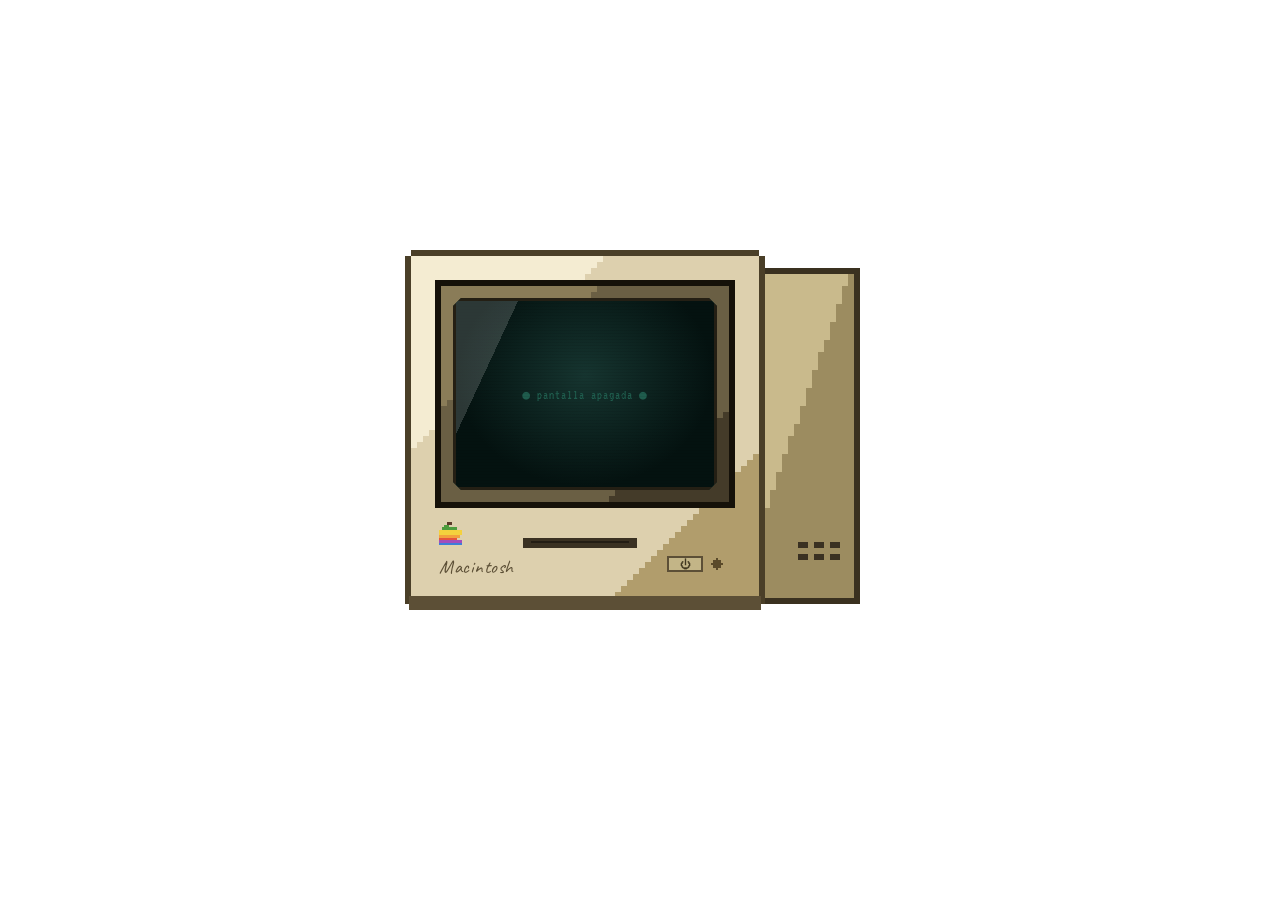
==== assets/macintosh-pixel-art.html @ f1b46370 "add mac" ====
<!doctype html>
<html lang="es">
  <head>
    <meta charset="UTF-8" />
    <meta name="viewport" content="width=device-width, initial-scale=1.0" />
    <title>Macintosh Pixel</title>
    <link rel="preconnect" href="https://fonts.googleapis.com" />
    <link
      href="https://fonts.googleapis.com/css2?family=VT323&family=Caveat:wght@700&display=swap"
      rel="stylesheet"
    />
    <style>
      :root {
        --scene-1: #6f9ab8;
        --scene-2: #4c6f8f;
        --key: #d7cba9;
        --key-dark: #a99872;
        --screen-mint: #dff2e4;
        --screen-mint-deep: #c9e9d9;
        --screen-text: #0c3a2f;
        --screen-frame: #241f14;
        --screen-dark: #0c2f28;
        --pixel-font: "VT323", monospace;
        --script-font: "Caveat", cursive;
      }
      * {
        box-sizing: border-box;
      }
      html,
      body {
        height: 100%;
      }
      body {
        margin: 0;
        min-height: 100vh;
        background: transparent;
        display: flex;
        align-items: center;
        justify-content: center;
        font-family: var(--pixel-font);
        overflow: visible;
        image-rendering: pixelated;
      }
      .scene-wrap {
        transform-origin: top center;
      }
      .stage {
        position: relative;
        width: 470px;
        height: 400px;
        user-select: none;
      }
      svg {
        display: block;
      }

      /* ============ SOMBRA PLANA (sin blur = pixel art) ============ */
      .flat-shadow {
        position: absolute;
        background: rgba(20, 30, 40, 0.28);
      }

      /* ============ MAC CASE ============ */
      .mac-unit {
        position: absolute;
        left: 0px;
        top: 0px;
        width: 470px;
        height: 400px;
      }
      .case-side {
        position: absolute;
        left: 335px;
        top: 18px;
        width: 120px;
        height: 336px;
      }
      .case-side .vents {
        position: absolute;
        right: 20px;
        bottom: 44px;
        display: grid;
        grid-template-columns: repeat(3, 10px);
        gap: 6px;
        z-index: 2;
      }
      .case-side .vents span {
        height: 6px;
        background: #3a3122;
      }

      .case-front {
        position: absolute;
        left: 0;
        top: 0;
        width: 360px;
        height: 360px;
      }

      .screen-bezel {
        position: absolute;
        left: 30px;
        top: 30px;
        width: 300px;
        height: 228px;
        padding: 18px;
      }
      .bezel-bg {
        position: absolute;
        inset: 0;
        z-index: 0;
      }
      .crt {
        position: relative;
        width: 264px;
        height: 192px;
        background: var(--screen-dark);
        overflow: hidden;
        cursor: pointer;
        border: 3px solid var(--screen-frame);
        clip-path: polygon(
          8px 0,
          calc(100% - 8px) 0,
          100% 8px,
          100% calc(100% - 8px),
          calc(100% - 8px) 100%,
          8px 100%,
          0 calc(100% - 8px),
          0 8px
        );
      }
      .crt-glare {
        position: absolute;
        inset: 0;
        background: linear-gradient(
          115deg,
          rgba(255, 255, 255, 0.16) 0%,
          rgba(255, 255, 255, 0.16) 18%,
          transparent 18%,
          transparent 100%
        );
        pointer-events: none;
        z-index: 50;
      }
      .scanlines {
        position: absolute;
        inset: 0;
        background: repeating-linear-gradient(
          rgba(0, 0, 0, 0) 0,
          rgba(0, 0, 0, 0) 2px,
          rgba(0, 0, 0, 0.14) 3px
        );
        pointer-events: none;
        z-index: 49;
      }

      .apple-badge {
        position: absolute;
        left: 34px;
        top: 272px;
        width: 26px;
        height: 26px;
        z-index: 2;
      }
      .floppy-slot {
        position: absolute;
        left: 118px;
        top: 288px;
        width: 114px;
        height: 10px;
        background: #3a3122;
        z-index: 2;
      }
      .floppy-slot span {
        position: absolute;
        top: 3px;
        left: 8px;
        right: 8px;
        height: 2px;
        background: #000;
        opacity: 0.4;
      }
      .brand-label {
        position: absolute;
        left: 34px;
        top: 305px;
        font-family: var(--script-font);
        font-size: 19px;
        color: #5c4f36;
        letter-spacing: 0.5px;
        z-index: 2;
      }
      .power-btn {
        position: absolute;
        left: 262px;
        top: 306px;
        width: 36px;
        height: 16px;
        background: #c3b587;
        border: 2px solid #5c4f36;
        border-radius: 0;
        cursor: pointer;
        display: flex;
        align-items: center;
        justify-content: center;
        font-family: var(--pixel-font);
        font-size: 11px;
        color: #40371f;
        padding: 0;
        z-index: 2;
      }
      .power-btn:active {
        transform: translate(1px, 1px);
      }
      .power-led {
        position: absolute;
        left: 306px;
        top: 308px;
        width: 12px;
        height: 12px;
        z-index: 2;
      }

      .mac-base {
        position: absolute;
        left: 4px;
        top: 346px;
        width: 352px;
        height: 14px;
        background: #5c4f36;
        z-index: 1;
      }

      /* ============ KEYBOARD ============ */
      .keyboard {
        position: absolute;
        left: 20px;
        top: 470px;
        width: 420px;
        height: 96px;
      }
      .keyboard-bg {
        position: absolute;
        inset: 0;
        z-index: 0;
      }
      .kb-keys {
        position: absolute;
        left: 14px;
        top: 12px;
        right: 14px;
        bottom: 12px;
        display: flex;
        flex-direction: column;
        justify-content: space-between;
        z-index: 1;
      }
      .kb-row {
        display: flex;
        gap: 5px;
      }
      .key {
        height: 14px;
        flex: 1;
        background: var(--key);
        border-radius: 0;
        box-shadow: 2px 2px 0 var(--key-dark);
      }
      .key.wide {
        flex: 2.4;
      }
      .key.space {
        flex: 8;
      }

      /* ============ MOUSE ============ */
      .mouse-wrap {
        position: absolute;
        left: 520px;
        top: 512px;
        width: 96px;
        height: 78px;
      }
      .mouse-bg {
        position: absolute;
        inset: 0;
        z-index: 0;
      }
      .mouse-seam {
        position: absolute;
        left: 10px;
        top: 16px;
        right: 10px;
        height: 4px;
        background: #8d7f5c;
        z-index: 1;
      }

      /* ============ SCREEN CONTENT LAYERS ============ */
      .layer {
        position: absolute;
        inset: 0;
      }
      .off-screen {
        background: radial-gradient(
          ellipse at 50% 40%,
          #163530 0%,
          #041210 70%
        );
        display: flex;
        align-items: center;
        justify-content: center;
        color: #1f5c4d;
        font-size: 13px;
        letter-spacing: 1px;
        opacity: 1;
        transition: opacity 0.25s;
      }
      .boot-screen {
        background: var(--screen-mint);
        display: flex;
        flex-direction: column;
        align-items: center;
        justify-content: center;
        gap: 14px;
        opacity: 0;
        pointer-events: none;
        transition: opacity 0.2s;
      }
      .boot-screen.show {
        opacity: 1;
      }
      .boot-icon {
        width: 52px;
        height: 52px;
      }
      .boot-bar {
        width: 140px;
        height: 10px;
        border: 2px solid var(--screen-text);
        overflow: hidden;
        background: rgba(12, 58, 47, 0.08);
      }
      .boot-bar-fill {
        height: 100%;
        width: 0%;
        background: var(--screen-text);
        transition: width 1.2s linear;
      }
      .hello-screen {
        background: var(--screen-mint);
        display: flex;
        align-items: center;
        justify-content: center;
        opacity: 0;
        pointer-events: none;
        transition: opacity 0.35s;
      }
      .hello-screen.show {
        opacity: 1;
      }
      #helloCanvas {
        width: 230px;
        height: 90px;
        image-rendering: pixelated;
        image-rendering: -moz-crisp-edges;
        image-rendering: crisp-edges;
      }

      .desktop-layer {
        background: var(--screen-mint);
        opacity: 0;
        pointer-events: none;
        transition: opacity 0.4s;
        display: flex;
        flex-direction: column;
      }
      .desktop-layer.show {
        opacity: 1;
        pointer-events: auto;
      }

      .menubar {
        height: 18px;
        background: #f2f8f4;
        border-bottom: 2px solid var(--screen-text);
        display: flex;
        align-items: center;
        padding: 0 5px;
        gap: 2px;
        position: relative;
        z-index: 100;
        flex-shrink: 0;
      }
      .menu-apple {
        width: 12px;
        height: 12px;
        cursor: pointer;
        margin-right: 4px;
      }
      .menu-item {
        font-size: 12px;
        color: var(--screen-text);
        padding: 0 6px;
        cursor: pointer;
        line-height: 16px;
      }
      .menu-item:hover,
      .menu-item.active {
        background: var(--screen-text);
        color: var(--screen-mint);
      }
      .menu-clock {
        margin-left: auto;
        font-size: 11px;
        color: var(--screen-text);
        padding-right: 3px;
      }

      .menu-dropdown {
        position: absolute;
        top: 18px;
        left: 0;
        min-width: 130px;
        background: #f2f8f4;
        border: 2px solid var(--screen-text);
        border-top: none;
        display: none;
        flex-direction: column;
        z-index: 200;
        box-shadow: 2px 3px 0 rgba(0, 0, 0, 0.2);
      }
      .menu-dropdown.open {
        display: flex;
      }
      .menu-dropdown div {
        font-size: 12px;
        color: var(--screen-text);
        padding: 2px 8px;
        cursor: pointer;
        white-space: nowrap;
      }
      .menu-dropdown div:hover {
        background: var(--screen-text);
        color: var(--screen-mint);
      }
      .menu-dropdown hr {
        border: none;
        border-top: 1px solid var(--screen-text);
        opacity: 0.35;
        margin: 2px 0;
      }

      .desktop-icons {
        position: relative;
        flex: 1;
        padding: 10px;
        display: flex;
        flex-direction: column;
        flex-wrap: wrap;
        align-content: flex-start;
        gap: 4px;
        overflow: hidden;
      }
      .desk-icon {
        width: 52px;
        display: flex;
        flex-direction: column;
        align-items: center;
        gap: 2px;
        cursor: default;
        padding: 2px;
      }
      .desk-icon .glyph {
        width: 28px;
        height: 28px;
      }
      .desk-icon .lbl {
        font-size: 11px;
        color: var(--screen-text);
        text-align: center;
        line-height: 1;
        padding: 1px 2px;
      }
      .desk-icon.selected .lbl {
        background: var(--screen-text);
        color: var(--screen-mint);
      }

      #windows-layer {
        position: absolute;
        left: 0;
        top: 18px;
        right: 0;
        bottom: 0;
        z-index: 150;
        pointer-events: none;
      }
      .win {
        position: absolute;
        background: var(--screen-mint);
        border: 2px solid var(--screen-text);
        box-shadow: 3px 4px 0 rgba(12, 58, 47, 0.35);
        display: flex;
        flex-direction: column;
        pointer-events: auto;
        animation: winPop 0.12s ease-out;
      }
      @keyframes winPop {
        from {
          transform: scale(0.9);
          opacity: 0;
        }
        to {
          transform: scale(1);
          opacity: 1;
        }
      }
      .win-titlebar {
        height: 18px;
        flex-shrink: 0;
        background-image: repeating-linear-gradient(
          to bottom,
          var(--screen-text) 0 2px,
          var(--screen-mint) 2px 4px
        );
        border-bottom: 2px solid var(--screen-text);
        display: flex;
        align-items: center;
        padding: 0 4px;
        cursor: grab;
        gap: 5px;
      }
      .win-titlebar:active {
        cursor: grabbing;
      }
      .win-close {
        width: 10px;
        height: 10px;
        background: var(--screen-mint);
        border: 2px solid var(--screen-text);
        cursor: pointer;
        flex-shrink: 0;
      }
      .win-title {
        background: var(--screen-mint);
        padding: 0 7px;
        font-size: 11px;
        color: var(--screen-text);
        margin: 0 auto;
      }
      .win-body {
        flex: 1;
        overflow: auto;
        padding: 9px;
        font-size: 13px;
        color: var(--screen-text);
        line-height: 1.35;
      }
      .win-body b {
        font-weight: 700;
      }
      .mini-icon-row {
        display: flex;
        gap: 14px;
        flex-wrap: wrap;
      }
      .mini-icon {
        width: 54px;
        display: flex;
        flex-direction: column;
        align-items: center;
        gap: 2px;
        cursor: default;
      }
      .mini-icon .glyph {
        width: 28px;
        height: 28px;
      }
      .mini-icon .lbl {
        font-size: 11px;
        text-align: center;
      }

      .paint-toolbar {
        display: flex;
        align-items: center;
        gap: 5px;
        margin-bottom: 6px;
      }
      .swatch {
        width: 14px;
        height: 14px;
        border: 2px solid var(--screen-text);
        cursor: pointer;
      }
      .swatch.active {
        outline: 2px solid #d9534f;
        outline-offset: 1px;
      }
      .paint-btn {
        font-family: var(--pixel-font);
        font-size: 12px;
        border: 2px solid var(--screen-text);
        background: var(--screen-mint);
        color: var(--screen-text);
        cursor: pointer;
        padding: 1px 7px;
      }
      .paint-btn:hover {
        background: var(--screen-text);
        color: var(--screen-mint);
      }
      .paint-grid {
        display: grid;
        border: 2px solid var(--screen-text);
        width: max-content;
      }
      .paint-cell {
        width: 9px;
        height: 9px;
        background: #ffffff;
        outline: 1px solid #cfe6da;
      }

      ::-webkit-scrollbar {
        width: 9px;
        height: 9px;
      }
      ::-webkit-scrollbar-thumb {
        background: var(--screen-text);
      }
      ::-webkit-scrollbar-track {
        background: var(--screen-mint-deep);
      }
    </style>
  </head>
  <body>
    <div class="scene-wrap" id="sceneWrap">
      <div class="stage">
        <!-- ============ MAC ============ -->
        <div class="mac-unit">
          <div class="case-side" id="caseSide">
            <div class="vents">
              <span></span><span></span><span></span><span></span><span></span
              ><span></span>
            </div>
          </div>
          <div class="case-front" id="caseFront">
            <div class="screen-bezel">
              <div class="bezel-bg" id="bezelBg"></div>
              <div class="crt" id="crt" title="Clic para encender">
                <div class="layer off-screen" id="offScreen">
                  ● pantalla apagada ●
                </div>

                <div class="layer boot-screen" id="bootScreen">
                  <div class="boot-icon" id="bootIcon"></div>
                  <div class="boot-bar">
                    <div class="boot-bar-fill" id="bootBarFill"></div>
                  </div>
                </div>

                <div class="layer hello-screen" id="helloScreen">
                  <canvas id="helloCanvas" width="140" height="55"></canvas>
                </div>

                <div class="layer desktop-layer" id="desktopLayer">
                  <div class="menubar" id="menubar">
                    <div class="menu-apple" id="menuApple"></div>
                    <div class="menu-item" data-menu="file">Archivo</div>
                    <div class="menu-item" data-menu="edit">Edición</div>
                    <div class="menu-item" data-menu="view">Ver</div>
                    <div class="menu-item" data-menu="special">Especial</div>
                    <div class="menu-clock" id="menuClock">12:00</div>

                    <div class="menu-dropdown" id="dd-apple">
                      <div data-action="about">Acerca de esta Macintosh…</div>
                    </div>
                    <div class="menu-dropdown" id="dd-file">
                      <div data-action="newfolder">Nueva carpeta</div>
                      <div data-action="closeall">Cerrar ventanas</div>
                    </div>
                    <div class="menu-dropdown" id="dd-edit">
                      <div data-action="noop">Copiar</div>
                      <div data-action="noop">Pegar</div>
                    </div>
                    <div class="menu-dropdown" id="dd-view">
                      <div data-action="noop">por Icono</div>
                      <div data-action="noop">por Nombre</div>
                    </div>
                    <div class="menu-dropdown" id="dd-special">
                      <div data-action="emptytrash">Vaciar Papelera</div>
                      <hr />
                      <div data-action="restart">Reiniciar</div>
                      <div data-action="shutdown">Apagar</div>
                    </div>
                  </div>

                  <div class="desktop-icons" id="desktopIcons"></div>
                </div>

                <div id="windows-layer"></div>
                <div class="crt-glare"></div>
                <div class="scanlines"></div>
              </div>
            </div>
            <div class="apple-badge" id="appleBadge"></div>
            <div class="floppy-slot"><span></span></div>
            <div class="brand-label">Macintosh</div>
            <button class="power-btn" id="powerBtn">⏻</button>
            <div class="power-led" id="powerLed"></div>
            <div class="mac-base"></div>
          </div>
        </div>
      </div>
    </div>

    <script>
      /* ============================================================
   MOTOR DE PIXEL ART — genera relleno de bloques cuadrados
   ============================================================ */
      function pixelIcon(rows, palette) {
        const w = Math.max(...rows.map((r) => r.length));
        const h = rows.length;
        const norm = rows.map((r) => (r + ".".repeat(w)).slice(0, w));
        let rects = "";
        for (let y = 0; y < h; y++) {
          for (let x = 0; x < w; x++) {
            const c = norm[y][x];
            if (c === ".") continue;
            const color = palette[c];
            if (!color) continue;
            rects += `<rect x="${x}" y="${y}" width="1.02" height="1.02" fill="${color}"/>`;
          }
        }
        return `<svg viewBox="0 0 ${w} ${h}" width="100%" height="100%" preserveAspectRatio="none" shape-rendering="crispEdges" xmlns="http://www.w3.org/2000/svg">${rects}</svg>`;
      }

      /* Genera un panel rectangular con esquinas escalonadas (pixel-round)
   y bandas de sombreado planas — así el "cuerpo" del equipo también
   queda hecho de píxeles, sin gradientes ni radios suaves. */
      function pixelPanel(cols, rows, opts) {
        const {
          corner = 4,
          outline = "#000000",
          light = "#ffffff",
          base = "#cccccc",
          dark = "#888888",
          lightBand = 0.28,
          darkBand = 0.24,
        } = opts;

        function inShape(x, y) {
          if (x < 0 || y < 0 || x >= cols || y >= rows) return false;
          const r = corner;
          let cx = null,
            cy = null;
          if (x < r && y < r) {
            cx = r - 1;
            cy = r - 1;
          } else if (x >= cols - r && y < r) {
            cx = cols - r;
            cy = r - 1;
          } else if (x < r && y >= rows - r) {
            cx = r - 1;
            cy = rows - r;
          } else if (x >= cols - r && y >= rows - r) {
            cx = cols - r;
            cy = rows - r;
          }
          if (cx === null) return true;
          const dx = x - cx,
            dy = y - cy;
          return dx * dx + dy * dy <= r * r + r;
        }

        let rects = "";
        for (let y = 0; y < rows; y++) {
          for (let x = 0; x < cols; x++) {
            if (!inShape(x, y)) continue;
            const isEdge =
              !inShape(x - 1, y) ||
              !inShape(x + 1, y) ||
              !inShape(x, y - 1) ||
              !inShape(x, y + 1);
            let color;
            if (isEdge) {
              color = outline;
            } else {
              const t = (x / cols) * 0.5 + (y / rows) * 0.5;
              if (t < lightBand) color = light;
              else if (t > 1 - darkBand) color = dark;
              else color = base;
            }
            rects += `<rect x="${x}" y="${y}" width="1.02" height="1.02" fill="${color}"/>`;
          }
        }
        return `<svg viewBox="0 0 ${cols} ${rows}" width="100%" height="100%" preserveAspectRatio="none" shape-rendering="crispEdges" xmlns="http://www.w3.org/2000/svg">${rects}</svg>`;
      }

      const ICONS = {};

      ICONS.disk = pixelIcon(
        [
          "............",
          "............",
          "..kkkkkkkk..",
          ".kwwwwwwwwk.",
          ".kwwwwwwwwk.",
          ".kwkkkkkkwk.",
          ".kwwwwwwwwk.",
          ".kwwwwwwwwk.",
          ".kwwwwwwwwk.",
          ".kkkkkkkkkk.",
          "............",
          "............",
        ],
        { k: "#3a4a48", w: "#eef6f1" },
      );

      ICONS.folder = pixelIcon(
        [
          "............",
          "...kkkk.....",
          "..kyyyk.....",
          ".kkkkkkkkkk.",
          ".kyyyyyyyyk.",
          ".kyyyyyyyyk.",
          ".kyyyyyyyyk.",
          ".kyyyyyyyyk.",
          ".kyyyyyyyyk.",
          ".kkkkkkkkkk.",
          "............",
          "............",
        ],
        { k: "#6b5423", y: "#f0c419" },
      );

      ICONS.trash = pixelIcon(
        [
          "............",
          "....kkkk....",
          "...kwwwwk...",
          "..kkkkkkkk..",
          ".kwwwwwwwwk.",
          ".kwkwwkwwkk.",
          ".kwwwwwwwwk.",
          ".kwkwwkwwkk.",
          ".kwwwwwwwwk.",
          "..kkkkkkkk..",
          "............",
          "............",
        ],
        { k: "#3a3a3a", w: "#d4d4d4" },
      );

      ICONS.file = pixelIcon(
        [
          "............",
          ".kkkkkkk....",
          ".kwwwwwky...",
          ".kwwwwwky...",
          ".kwkkkkky...",
          ".kwwwwwky...",
          ".kwkkkkky...",
          ".kwwwwwky...",
          ".kwkkkkky...",
          ".kkkkkkkky..",
          "............",
          "............",
        ],
        { k: "#333333", w: "#ffffff", y: "#9a9a9a" },
      );

      ICONS.brush = pixelIcon(
        [
          "............",
          "..........k.",
          ".........kwk",
          "........kwwk",
          ".......kwwk.",
          "......kwwk..",
          ".....kwwk...",
          "....kbbk....",
          "...kbbk.....",
          "..kbbk......",
          ".kbbk.......",
          "kbbk........",
        ],
        { k: "#332211", w: "#c9c9c9", b: "#8a5a2a" },
      );

      ICONS.appleRainbow = pixelIcon(
        [
          "...kk.....",
          "..gg......",
          ".gggggg...",
          "yyyyyyyyy.",
          "yyyyyyyyy.",
          "oooooooo..",
          "rrrrrrr...",
          "ppppppppp.",
          "bbbbbbbbb.",
          "..........",
        ],
        {
          k: "#5b3a29",
          g: "#4d9c3d",
          y: "#f4d13d",
          o: "#f2a13d",
          r: "#e5533d",
          p: "#a34dbb",
          b: "#3d7dd8",
        },
      );

      ICONS.happyMac = pixelIcon(
        [
          "..kkkkkkkkkkkk..",
          ".kwwwwwwwwwwwwk.",
          ".kwwwwwwwwwwwwk.",
          ".kwwkkwwwwkkwwk.",
          ".kwwkkwwwwkkwwk.",
          ".kwwwwwwwwwwwwk.",
          ".kwwwkwwwwkwwwk.",
          ".kwwwwkkkkwwwwk.",
          ".kwwwwwwwwwwwwk.",
          ".kkkkkkkkkkkkkk.",
          "...kkk....kkk...",
          "...kkk....kkk...",
          "..kkkkk..kkkkk..",
          "................",
        ],
        { k: "#0c3a2f", w: "#eef8f2" },
      );

      ICONS.ledDiamond = pixelIcon(
        ["..k..", ".kkk.", "kkkkk", ".kkk.", "..k.."],
        { k: "#5a4a2a" },
      );
      const LED_OFF = ICONS.ledDiamond;
      const LED_ON = pixelIcon(["..k..", ".kkk.", "kkkkk", ".kkk.", "..k.."], {
        k: "#7CFC7C",
      });

      /* ============================================================
   CUERPO FÍSICO: paneles pixel-art generados
   ============================================================ */
      const CASE_PALETTE = {
        corner: 5,
        outline: "#4a3f28",
        light: "#f4ecd2",
        base: "#ddd0ae",
        dark: "#b19d6c",
      };
      const SIDE_PALETTE = {
        corner: 3,
        outline: "#3a3120",
        light: "#e6d9b3",
        base: "#c9ba8c",
        dark: "#9c8c60",
        lightBand: 0.06,
        darkBand: 0.55,
      };
      const BEZEL_PALETTE = {
        corner: 3,
        outline: "#151109",
        light: "#8a7c58",
        base: "#6a5f44",
        dark: "#443b29",
      };
      const KB_PALETTE = {
        corner: 3,
        outline: "#4a3f28",
        light: "#f2e9cc",
        base: "#ddd0ae",
        dark: "#b19d6c",
      };
      const MOUSE_PALETTE = {
        corner: 4,
        outline: "#4a3f28",
        light: "#f4ecd2",
        base: "#ddd0ae",
        dark: "#b19d6c",
      };

      document.getElementById("caseFront").style.zIndex = 0;
      document
        .getElementById("caseFront")
        .insertAdjacentHTML(
          "afterbegin",
          `<div style="position:absolute;inset:0;z-index:-1;">${pixelPanel(60, 60, CASE_PALETTE)}</div>`,
        );
      document
        .getElementById("caseSide")
        .insertAdjacentHTML(
          "afterbegin",
          `<div style="position:absolute;inset:0;z-index:-1;">${pixelPanel(20, 56, SIDE_PALETTE)}</div>`,
        );
      document.getElementById("bezelBg").innerHTML = pixelPanel(
        50,
        38,
        BEZEL_PALETTE,
      );

      document.getElementById("bootIcon").innerHTML = ICONS.happyMac;
      document.getElementById("appleBadge").innerHTML = ICONS.appleRainbow;
      document.getElementById("menuApple").innerHTML = ICONS.appleRainbow;
      document.getElementById("powerLed").innerHTML = LED_OFF;

      /* ============================================================
   ESTADO Y ARRANQUE
   ============================================================ */
      const crt = document.getElementById("crt");
      const offScreen = document.getElementById("offScreen");
      const bootScreen = document.getElementById("bootScreen");
      const bootBarFill = document.getElementById("bootBarFill");
      const helloScreen = document.getElementById("helloScreen");
      const desktopLayer = document.getElementById("desktopLayer");
      const powerLed = document.getElementById("powerLed");
      const powerBtn = document.getElementById("powerBtn");

      let machineState = "off"; // off | booting | hello | desktop
      let bootTimers = [];

      function clearBootTimers() {
        bootTimers.forEach((t) => clearTimeout(t));
        bootTimers = [];
      }

      function drawHello() {
        try {
          const c = document.getElementById("helloCanvas");
          if (!c) return;
          const ctx = c.getContext("2d");
          if (!ctx) return;
          ctx.clearRect(0, 0, c.width, c.height);
          ctx.fillStyle = "#0c3a2f";
          ctx.font = "italic 40px 'Caveat', cursive";
          ctx.textBaseline = "middle";
          ctx.textAlign = "center";
          ctx.fillText("hello", c.width / 2, c.height / 2 + 4);
        } catch (err) {
          /* Si el navegador bloquea el canvas (protección de privacidad, etc.)
       esto no debe romper el resto del script: el Mac debe encender igual. */
          console.warn("No se pudo dibujar el saludo de bienvenida:", err);
        }
      }
      try {
        if (document.fonts && document.fonts.ready) {
          document.fonts
            .load("40px 'Caveat'")
            .then(drawHello)
            .catch(() => {});
          document.fonts.ready.then(drawHello).catch(() => {});
        } else {
          drawHello();
        }
      } catch (err) {
        console.warn("No se pudo cargar la fuente de bienvenida:", err);
      }

      function powerOn() {
        if (machineState !== "off") return;
        clearBootTimers();
        machineState = "booting";
        offScreen.style.opacity = "0";
        bootScreen.classList.add("show");
        bootBarFill.style.width = "0%";
        powerLed.innerHTML = LED_ON;
        requestAnimationFrame(() =>
          requestAnimationFrame(() => {
            bootBarFill.style.width = "100%";
          }),
        );

        bootTimers.push(
          setTimeout(() => {
            bootScreen.classList.remove("show");
            machineState = "hello";
            drawHello();
            helloScreen.classList.add("show");
          }, 1500),
        );

        bootTimers.push(
          setTimeout(() => {
            helloScreen.classList.remove("show");
            machineState = "desktop";
            desktopLayer.classList.add("show");
          }, 3400),
        );
      }

      function powerOff() {
        clearBootTimers();
        machineState = "off";
        bootScreen.classList.remove("show");
        helloScreen.classList.remove("show");
        desktopLayer.classList.remove("show");
        offScreen.style.opacity = "1";
        powerLed.innerHTML = LED_OFF;
        closeAllWindows();
        closeAllMenus();
      }

      function restartMachine() {
        powerOff();
        setTimeout(powerOn, 350);
      }

      crt.addEventListener("click", () => {
        if (machineState === "off") {
          powerOn();
        }
      });
      powerBtn.addEventListener("click", (e) => {
        e.stopPropagation();
        if (machineState === "off") {
          powerOn();
        } else {
          powerOff();
        }
      });

      /* ============================================================
   RELOJ DEL MENU
   ============================================================ */
      function tickClock() {
        const now = new Date();
        let h = now.getHours();
        const m = now.getMinutes();
        const ampm = h >= 12 ? "PM" : "AM";
        h = h % 12;
        if (h === 0) h = 12;
        document.getElementById("menuClock").textContent =
          h + ":" + String(m).padStart(2, "0") + " " + ampm;
      }
      tickClock();
      setInterval(tickClock, 5000);

      /* ============================================================
   MENÚS DESPLEGABLES
   ============================================================ */
      const menuMap = {
        file: "dd-file",
        edit: "dd-edit",
        view: "dd-view",
        special: "dd-special",
      };
      function closeAllMenus() {
        document
          .querySelectorAll(".menu-dropdown")
          .forEach((d) => d.classList.remove("open"));
        document
          .querySelectorAll(".menu-item")
          .forEach((d) => d.classList.remove("active"));
      }
      document.querySelectorAll(".menu-item[data-menu]").forEach((item) => {
        item.addEventListener("click", (e) => {
          e.stopPropagation();
          const key = item.dataset.menu;
          const dd = document.getElementById(menuMap[key]);
          const wasOpen = dd.classList.contains("open");
          closeAllMenus();
          if (!wasOpen) {
            dd.classList.add("open");
            item.classList.add("active");
          }
        });
      });
      document.getElementById("menuApple").addEventListener("click", (e) => {
        e.stopPropagation();
        const dd = document.getElementById("dd-apple");
        const wasOpen = dd.classList.contains("open");
        closeAllMenus();
        if (!wasOpen) dd.classList.add("open");
      });
      document.addEventListener("click", closeAllMenus);

      document
        .querySelectorAll(".menu-dropdown div[data-action]")
        .forEach((opt) => {
          opt.addEventListener("click", (e) => {
            e.stopPropagation();
            closeAllMenus();
            const action = opt.dataset.action;
            if (action === "about") openAboutWindow();
            else if (action === "shutdown") powerOff();
            else if (action === "restart") restartMachine();
            else if (action === "emptytrash") openTrashWindow();
            else if (action === "closeall") closeAllWindows();
            else if (action === "newfolder")
              openWindow({
                id: "w-newfolder-" + Date.now(),
                title: "carpeta sin título",
                x: 260,
                y: 110,
                w: 190,
                h: 110,
                content: `<div style="text-align:center;padding-top:16px;">${iconHTML("folder", 36)}<div style="margin-top:6px;">carpeta sin título</div></div>`,
              });
          });
        });

      /* ============================================================
   GESTOR DE VENTANAS
   ============================================================ */
      const winLayer = document.getElementById("windows-layer");
      let zTop = 10;
      let openWins = {};

      function iconHTML(name, size) {
        return `<div style="width:${size}px;height:${size}px;margin:0 auto;">${ICONS[name]}</div>`;
      }

      function closeAllWindows() {
        Object.keys(openWins).forEach((id) => {
          const el = document.getElementById(id);
          if (el) el.remove();
        });
        openWins = {};
      }

      function focusWindow(el) {
        el.style.zIndex = ++zTop;
      }

      function openWindow({ id, title, x, y, w, h, content, onReady }) {
        if (document.getElementById(id)) {
          focusWindow(document.getElementById(id));
          return;
        }
        const win = document.createElement("div");
        win.className = "win";
        win.id = id;
        win.style.left = x + "px";
        win.style.top = y + "px";
        win.style.width = w + "px";
        win.style.height = h + "px";
        win.style.zIndex = ++zTop;
        win.innerHTML = `
    <div class="win-titlebar">
      <div class="win-close"></div>
      <div class="win-title">${title}</div>
    </div>
    <div class="win-body">${content}</div>
  `;
        winLayer.appendChild(win);
        openWins[id] = true;

        win.addEventListener("mousedown", () => focusWindow(win));
        win.querySelector(".win-close").addEventListener("click", (e) => {
          e.stopPropagation();
          win.remove();
          delete openWins[id];
        });

        makeDraggable(win, win.querySelector(".win-titlebar"));
        if (onReady) onReady(win);
        return win;
      }

      function makeDraggable(win, handle) {
        let dragging = false,
          offX = 0,
          offY = 0;
        handle.addEventListener("mousedown", (e) => {
          if (e.target.classList.contains("win-close")) return;
          dragging = true;
          const rect = win.getBoundingClientRect();
          offX = e.clientX - rect.left;
          offY = e.clientY - rect.top;
          focusWindow(win);
          e.preventDefault();
        });
        window.addEventListener("mousemove", (e) => {
          if (!dragging) return;
          const parentRect = winLayer.getBoundingClientRect();
          let nx = e.clientX - parentRect.left - offX;
          let ny = e.clientY - parentRect.top - offY;
          nx = Math.max(0, Math.min(nx, parentRect.width - win.offsetWidth));
          ny = Math.max(0, Math.min(ny, parentRect.height - win.offsetHeight));
          win.style.left = nx + "px";
          win.style.top = ny + "px";
        });
        window.addEventListener("mouseup", () => (dragging = false));
      }

      /* ---- Ventanas de contenido ---- */
      function openAboutWindow() {
        openWindow({
          id: "w-about",
          title: "Acerca de esta Macintosh",
          x: 210,
          y: 50,
          w: 220,
          h: 180,
          content: `
      <div style="text-align:center;">
        <div style="width:40px;height:40px;margin:0 auto 6px;">${ICONS.appleRainbow}</div>
        <b>Macintosh Pixel</b><br>
        Sistema 1.0 (hecho a mano)<br><br>
        Procesador: 6 píxeles/seg<br>
        Memoria: 512 sprites<br>
        Sonido: 1-bit, muy retro<br><br>
        Sencillo, honesto, con encanto.
      </div>`,
        });
      }

      function openTrashWindow() {
        openWindow({
          id: "w-trash",
          title: "Papelera",
          x: 180,
          y: 120,
          w: 180,
          h: 140,
          content: `<div style="text-align:center;padding-top:8px;">
      ${iconHTML("trash", 36)}
      <div style="margin-top:8px;">La Papelera está vacía.<br>0 elementos.</div>
    </div>`,
        });
      }

      function openReadmeWindow() {
        openWindow({
          id: "w-readme",
          title: "Léeme",
          x: 240,
          y: 60,
          w: 230,
          h: 170,
          content: `¡Hola! 👋<br><br>
      Soy tu Macintosh de bolsillo, pixel a pixel.<br>
      Nací en tu navegador, sin disquetes de verdad.<br><br>
      Haz doble clic en todo lo que veas: aquí nada se rompe.<br><br>
      Cuando quieras descansar, ve a <b>Especial &gt; Apagar</b>.<br><br>
      Gracias por visitarme.`,
        });
      }

      function openDocumentsWindow() {
        openWindow({
          id: "w-documents",
          title: "Documentos",
          x: 220,
          y: 80,
          w: 200,
          h: 130,
          content: `<div class="mini-icon-row">
      <div class="mini-icon" ondblclick="openReadmeWindow()">
        ${iconHTML("file", 28)}
        <div class="lbl">Léeme</div>
      </div>
    </div>`,
        });
      }

      function openMacHDWindow() {
        openWindow({
          id: "w-machd",
          title: "Macintosh HD",
          x: 170,
          y: 50,
          w: 240,
          h: 150,
          content: `<div class="mini-icon-row">
      <div class="mini-icon" ondblclick="openDocumentsWindow()">
        ${iconHTML("folder", 28)}
        <div class="lbl">Documentos</div>
      </div>
      <div class="mini-icon" ondblclick="openPaintWindow()">
        ${iconHTML("brush", 28)}
        <div class="lbl">PixelPaint</div>
      </div>
    </div>`,
        });
      }

      /* ---- App de dibujo pixel art (PixelPaint) ---- */
      function openPaintWindow() {
        const cols = 20,
          rows = 13;
        openWindow({
          id: "w-paint",
          title: "PixelPaint",
          x: 120,
          y: 30,
          w: 230,
          h: 220,
          content: `
      <div class="paint-toolbar">
        <div class="swatch active" data-color="#0c3a2f" style="background:#0c3a2f"></div>
        <div class="swatch" data-color="#e5533d" style="background:#e5533d"></div>
        <div class="swatch" data-color="#3d7dd8" style="background:#3d7dd8"></div>
        <div class="swatch" data-color="#f4d13d" style="background:#f4d13d"></div>
        <div class="swatch" data-color="#ffffff" style="background:#ffffff"></div>
        <button class="paint-btn" id="paintClear">Borrar</button>
      </div>
      <div class="paint-grid" id="paintGrid" style="grid-template-columns:repeat(${cols},9px);"></div>
    `,
          onReady: (win) => {
            const grid = win.querySelector("#paintGrid");
            let current = "#0c3a2f";
            let painting = false;
            for (let i = 0; i < cols * rows; i++) {
              const cell = document.createElement("div");
              cell.className = "paint-cell";
              cell.addEventListener("mousedown", (e) => {
                painting = true;
                cell.style.background = current;
                e.preventDefault();
              });
              cell.addEventListener("mouseenter", () => {
                if (painting) cell.style.background = current;
              });
              grid.appendChild(cell);
            }
            win.addEventListener("mouseup", () => (painting = false));
            window.addEventListener("mouseup", () => (painting = false));
            win.querySelectorAll(".swatch").forEach((sw) => {
              sw.addEventListener("click", () => {
                win
                  .querySelectorAll(".swatch")
                  .forEach((s) => s.classList.remove("active"));
                sw.classList.add("active");
                current = sw.dataset.color;
              });
            });
            win.querySelector("#paintClear").addEventListener("click", () => {
              win
                .querySelectorAll(".paint-cell")
                .forEach((c) => (c.style.background = "#ffffff"));
            });
          },
        });
      }

      /* ============================================================
   ICONOS DEL ESCRITORIO
   ============================================================ */
      const desktopIcons = [
        { name: "disk", label: "Macintosh HD", onOpen: openMacHDWindow },
        { name: "folder", label: "Documentos", onOpen: openDocumentsWindow },
        { name: "brush", label: "PixelPaint", onOpen: openPaintWindow },
        { name: "trash", label: "Papelera", onOpen: openTrashWindow },
      ];
      const desktopIconsEl = document.getElementById("desktopIcons");
      desktopIcons.forEach((cfg) => {
        const el = document.createElement("div");
        el.className = "desk-icon";
        el.innerHTML = `<div class="glyph">${ICONS[cfg.name]}</div><div class="lbl">${cfg.label}</div>`;
        el.addEventListener("click", (e) => {
          e.stopPropagation();
          document
            .querySelectorAll(".desk-icon")
            .forEach((d) => d.classList.remove("selected"));
          el.classList.add("selected");
        });
        el.addEventListener("dblclick", (e) => {
          e.stopPropagation();
          cfg.onOpen();
        });
        desktopIconsEl.appendChild(el);
      });
      document.getElementById("desktopIcons").addEventListener("click", () => {
        document
          .querySelectorAll(".desk-icon")
          .forEach((d) => d.classList.remove("selected"));
      });

      /* ============================================================
   ESCALADO RESPONSIVE DEL ESCENARIO
   ============================================================ */
      function fitStage() {
        const wrap = document.getElementById("sceneWrap");
        const scale = Math.min(
          1,
          (window.innerWidth * 0.95) / 470,
          (window.innerHeight * 0.95) / 400,
        );
        wrap.style.transform = `scale(${scale})`;
      }
      fitStage();
      window.addEventListener("resize", fitStage);
    </script>
  </body>
</html>
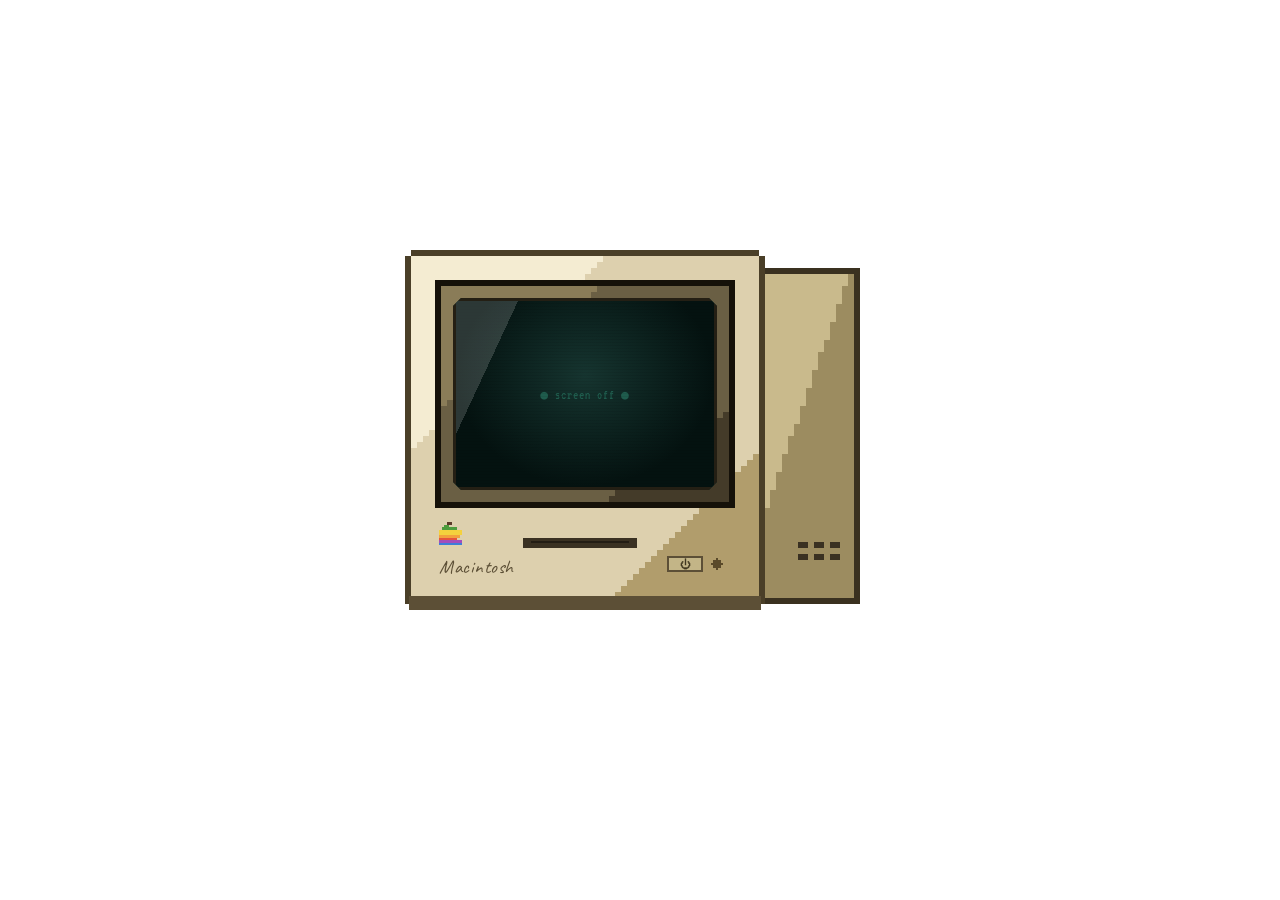
==== commit ef9ca5bd: "translate mac" ====
--- a/assets/macintosh-pixel-art.html
+++ b/assets/macintosh-pixel-art.html
@@ -651,7 +651,7 @@
               <div class="bezel-bg" id="bezelBg"></div>
               <div class="crt" id="crt" title="Clic para encender">
                 <div class="layer off-screen" id="offScreen">
-                  ● pantalla apagada ●
+                  ● screen off ●
                 </div>
 
                 <div class="layer boot-screen" id="bootScreen">
@@ -668,32 +668,32 @@
                 <div class="layer desktop-layer" id="desktopLayer">
                   <div class="menubar" id="menubar">
                     <div class="menu-apple" id="menuApple"></div>
-                    <div class="menu-item" data-menu="file">Archivo</div>
-                    <div class="menu-item" data-menu="edit">Edición</div>
-                    <div class="menu-item" data-menu="view">Ver</div>
-                    <div class="menu-item" data-menu="special">Especial</div>
+                    <div class="menu-item" data-menu="file">File</div>
+                    <div class="menu-item" data-menu="edit">Edit</div>
+                    <div class="menu-item" data-menu="view">View</div>
+                    <div class="menu-item" data-menu="special">Special</div>
                     <div class="menu-clock" id="menuClock">12:00</div>
 
                     <div class="menu-dropdown" id="dd-apple">
-                      <div data-action="about">Acerca de esta Macintosh…</div>
+                      <div data-action="about">About This Mac…</div>
                     </div>
                     <div class="menu-dropdown" id="dd-file">
-                      <div data-action="newfolder">Nueva carpeta</div>
-                      <div data-action="closeall">Cerrar ventanas</div>
+                      <div data-action="newfolder">New folder</div>
+                      <div data-action="closeall">Close All</div>
                     </div>
                     <div class="menu-dropdown" id="dd-edit">
-                      <div data-action="noop">Copiar</div>
-                      <div data-action="noop">Pegar</div>
+                      <div data-action="noop">Copy</div>
+                      <div data-action="noop">Paste</div>
                     </div>
                     <div class="menu-dropdown" id="dd-view">
-                      <div data-action="noop">por Icono</div>
-                      <div data-action="noop">por Nombre</div>
+                      <div data-action="noop">as Icons</div>
+                      <div data-action="noop">as List</div>
                     </div>
                     <div class="menu-dropdown" id="dd-special">
-                      <div data-action="emptytrash">Vaciar Papelera</div>
+                      <div data-action="emptytrash">Empty Trash</div>
                       <hr />
-                      <div data-action="restart">Reiniciar</div>
-                      <div data-action="shutdown">Apagar</div>
+                      <div data-action="restart">Restart</div>
+                      <div data-action="shutdown">Shut Down</div>
                     </div>
                   </div>
 
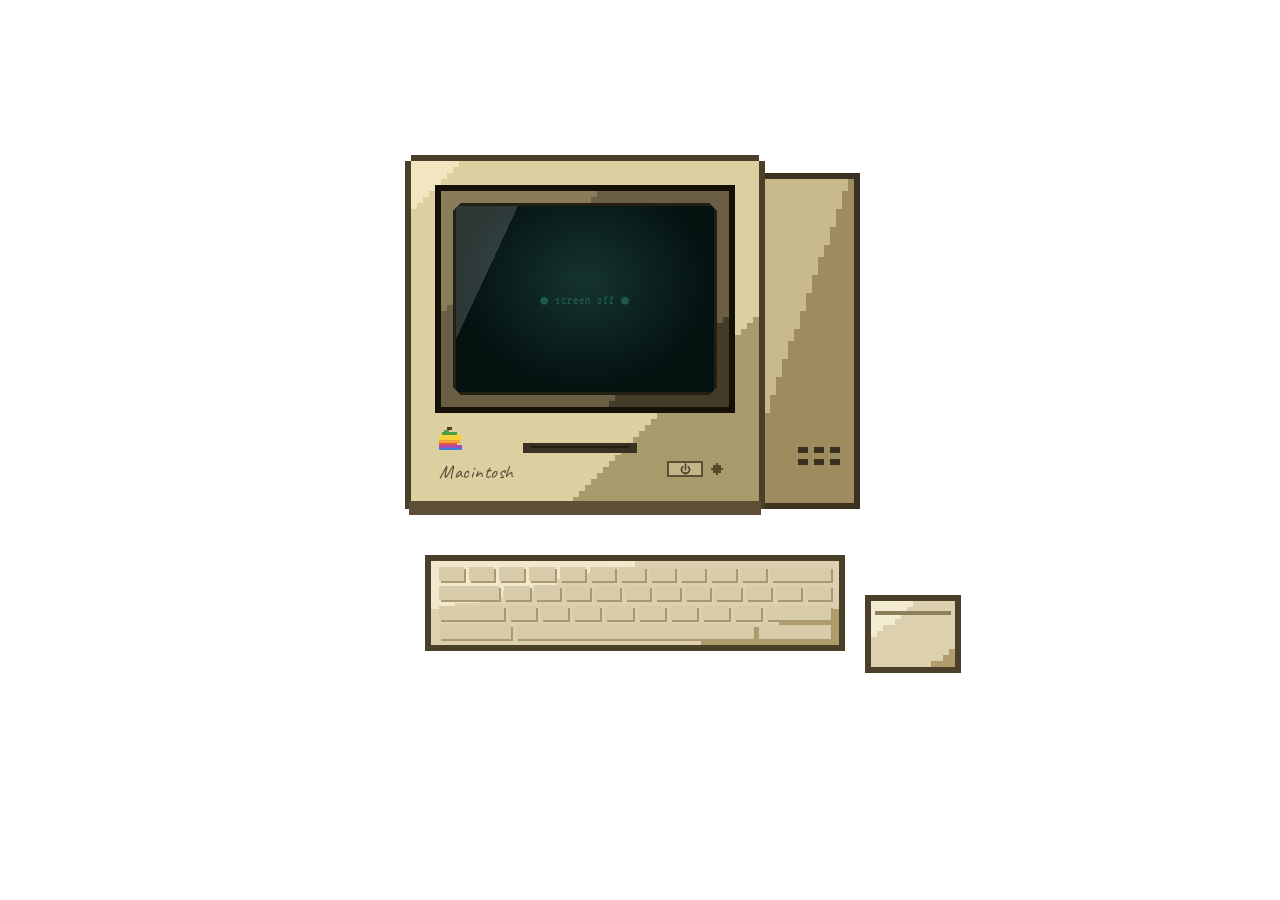
==== commit f37b6fb6: "mac weather app" ====
--- a/assets/macintosh-pixel-art.html
+++ b/assets/macintosh-pixel-art.html
@@ -18,8 +18,8 @@
         --screen-mint: #dff2e4;
         --screen-mint-deep: #c9e9d9;
         --screen-text: #0c3a2f;
+        --screen-dark: #0c2f28;
         --screen-frame: #241f14;
-        --screen-dark: #0c2f28;
         --pixel-font: "VT323", monospace;
         --script-font: "Caveat", cursive;
       }
@@ -29,42 +29,41 @@
       html,
       body {
         height: 100%;
+        margin: 0;
+        overflow: hidden;
       }
       body {
-        margin: 0;
-        min-height: 100vh;
         background: transparent;
         display: flex;
         align-items: center;
         justify-content: center;
         font-family: var(--pixel-font);
-        overflow: visible;
         image-rendering: pixelated;
       }
+
+      /* ============ SCENE WRAP — responsive scale ============ */
       .scene-wrap {
-        transform-origin: top center;
+        transform-origin: center center;
+        display: flex;
+        align-items: center;
+        justify-content: center;
       }
       .stage {
         position: relative;
         width: 470px;
-        height: 400px;
+        height: 590px; /* taller to include keyboard+mouse */
         user-select: none;
+        flex-shrink: 0;
       }
       svg {
         display: block;
       }
 
-      /* ============ SOMBRA PLANA (sin blur = pixel art) ============ */
-      .flat-shadow {
-        position: absolute;
-        background: rgba(20, 30, 40, 0.28);
-      }
-
       /* ============ MAC CASE ============ */
       .mac-unit {
         position: absolute;
-        left: 0px;
-        top: 0px;
+        left: 0;
+        top: 0;
         width: 470px;
         height: 400px;
       }
@@ -88,7 +87,6 @@
         height: 6px;
         background: #3a3122;
       }
-
       .case-front {
         position: absolute;
         left: 0;
@@ -96,7 +94,6 @@
         width: 360px;
         height: 360px;
       }
-
       .screen-bezel {
         position: absolute;
         left: 30px;
@@ -136,8 +133,7 @@
           115deg,
           rgba(255, 255, 255, 0.16) 0%,
           rgba(255, 255, 255, 0.16) 18%,
-          transparent 18%,
-          transparent 100%
+          transparent 18%
         );
         pointer-events: none;
         z-index: 50;
@@ -153,7 +149,6 @@
         pointer-events: none;
         z-index: 49;
       }
-
       .apple-badge {
         position: absolute;
         left: 34px;
@@ -220,7 +215,6 @@
         height: 12px;
         z-index: 2;
       }
-
       .mac-base {
         position: absolute;
         left: 4px;
@@ -235,7 +229,7 @@
       .keyboard {
         position: absolute;
         left: 20px;
-        top: 470px;
+        top: 400px;
         width: 420px;
         height: 96px;
       }
@@ -263,7 +257,6 @@
         height: 14px;
         flex: 1;
         background: var(--key);
-        border-radius: 0;
         box-shadow: 2px 2px 0 var(--key-dark);
       }
       .key.wide {
@@ -276,8 +269,8 @@
       /* ============ MOUSE ============ */
       .mouse-wrap {
         position: absolute;
-        left: 520px;
-        top: 512px;
+        left: 460px;
+        top: 440px;
         width: 96px;
         height: 78px;
       }
@@ -366,7 +359,6 @@
         image-rendering: -moz-crisp-edges;
         image-rendering: crisp-edges;
       }
-
       .desktop-layer {
         background: var(--screen-mint);
         opacity: 0;
@@ -379,7 +371,6 @@
         opacity: 1;
         pointer-events: auto;
       }
-
       .menubar {
         height: 18px;
         background: #f2f8f4;
@@ -416,7 +407,6 @@
         color: var(--screen-text);
         padding-right: 3px;
       }
-
       .menu-dropdown {
         position: absolute;
         top: 18px;
@@ -451,6 +441,7 @@
         margin: 2px 0;
       }
 
+      /* ============ DESKTOP ============ */
       .desktop-icons {
         position: relative;
         flex: 1;
@@ -487,6 +478,7 @@
         color: var(--screen-mint);
       }
 
+      /* ============ WINDOWS ============ */
       #windows-layer {
         position: absolute;
         left: 0;
@@ -573,15 +565,12 @@
         gap: 2px;
         cursor: default;
       }
-      .mini-icon .glyph {
-        width: 28px;
-        height: 28px;
-      }
       .mini-icon .lbl {
         font-size: 11px;
         text-align: center;
       }
 
+      /* ============ PIXELPAINT ============ */
       .paint-toolbar {
         display: flex;
         align-items: center;
@@ -619,10 +608,88 @@
       .paint-cell {
         width: 9px;
         height: 9px;
-        background: #ffffff;
+        background: #fff;
         outline: 1px solid #cfe6da;
       }
 
+      /* ============ PONG ============ */
+      .pong-wrap {
+        display: flex;
+        flex-direction: column;
+        align-items: center;
+        gap: 4px;
+        height: 100%;
+        padding: 4px;
+      }
+      .pong-canvas {
+        display: block;
+        image-rendering: pixelated;
+        border: 2px solid var(--screen-text);
+        background: var(--screen-dark);
+        cursor: none;
+        flex: 1;
+        min-height: 0;
+        width: 100%;
+      }
+      .pong-ui {
+        display: flex;
+        gap: 12px;
+        align-items: center;
+        font-size: 13px;
+        color: var(--screen-text);
+        flex-shrink: 0;
+      }
+      .pong-btn {
+        font-family: var(--pixel-font);
+        font-size: 12px;
+        border: 2px solid var(--screen-text);
+        background: var(--screen-mint);
+        color: var(--screen-text);
+        cursor: pointer;
+        padding: 1px 8px;
+      }
+      .pong-btn:hover {
+        background: var(--screen-text);
+        color: var(--screen-mint);
+      }
+      .pong-touch-controls {
+        display: none;
+        flex-direction: row;
+        gap: 8px;
+        flex-shrink: 0;
+      }
+      .pong-touch-btn {
+        font-family: var(--pixel-font);
+        font-size: 18px;
+        border: 2px solid var(--screen-text);
+        background: var(--screen-mint);
+        color: var(--screen-text);
+        cursor: pointer;
+        width: 36px;
+        height: 28px;
+        display: flex;
+        align-items: center;
+        justify-content: center;
+        user-select: none;
+        -webkit-user-select: none;
+        touch-action: none;
+      }
+      .pong-touch-btn:active {
+        background: var(--screen-text);
+        color: var(--screen-mint);
+      }
+
+      /* show touch controls on touch devices */
+      @media (pointer: coarse) {
+        .pong-touch-controls {
+          display: flex;
+        }
+        .pong-canvas {
+          cursor: default;
+        }
+      }
+
+      /* ============ SCROLLBAR ============ */
       ::-webkit-scrollbar {
         width: 9px;
         height: 9px;
@@ -638,11 +705,11 @@
   <body>
     <div class="scene-wrap" id="sceneWrap">
       <div class="stage">
-        <!-- ============ MAC ============ -->
+        <!-- MAC -->
         <div class="mac-unit">
           <div class="case-side" id="caseSide">
             <div class="vents">
-              <span></span><span></span><span></span><span></span><span></span
+              <span></span><span></span><span></span> <span></span><span></span
               ><span></span>
             </div>
           </div>
@@ -653,27 +720,22 @@
                 <div class="layer off-screen" id="offScreen">
                   ● screen off ●
                 </div>
-
                 <div class="layer boot-screen" id="bootScreen">
                   <div class="boot-icon" id="bootIcon"></div>
                   <div class="boot-bar">
                     <div class="boot-bar-fill" id="bootBarFill"></div>
                   </div>
                 </div>
-
                 <div class="layer hello-screen" id="helloScreen">
                   <canvas id="helloCanvas" width="140" height="55"></canvas>
                 </div>
-
                 <div class="layer desktop-layer" id="desktopLayer">
                   <div class="menubar" id="menubar">
                     <div class="menu-apple" id="menuApple"></div>
                     <div class="menu-item" data-menu="file">File</div>
                     <div class="menu-item" data-menu="edit">Edit</div>
-                    <div class="menu-item" data-menu="view">View</div>
                     <div class="menu-item" data-menu="special">Special</div>
                     <div class="menu-clock" id="menuClock">12:00</div>
-
                     <div class="menu-dropdown" id="dd-apple">
                       <div data-action="about">About This Mac…</div>
                     </div>
@@ -685,10 +747,6 @@
                       <div data-action="noop">Copy</div>
                       <div data-action="noop">Paste</div>
                     </div>
-                    <div class="menu-dropdown" id="dd-view">
-                      <div data-action="noop">as Icons</div>
-                      <div data-action="noop">as List</div>
-                    </div>
                     <div class="menu-dropdown" id="dd-special">
                       <div data-action="emptytrash">Empty Trash</div>
                       <hr />
@@ -696,10 +754,8 @@
                       <div data-action="shutdown">Shut Down</div>
                     </div>
                   </div>
-
                   <div class="desktop-icons" id="desktopIcons"></div>
                 </div>
-
                 <div id="windows-layer"></div>
                 <div class="crt-glare"></div>
                 <div class="scanlines"></div>
@@ -713,19 +769,77 @@
             <div class="mac-base"></div>
           </div>
         </div>
+
+        <!-- KEYBOARD -->
+        <div class="keyboard">
+          <div class="keyboard-bg" id="kbBg"></div>
+          <div class="kb-keys">
+            <div class="kb-row">
+              <div class="key"></div>
+              <div class="key"></div>
+              <div class="key"></div>
+              <div class="key"></div>
+              <div class="key"></div>
+              <div class="key"></div>
+              <div class="key"></div>
+              <div class="key"></div>
+              <div class="key"></div>
+              <div class="key"></div>
+              <div class="key"></div>
+              <div class="key wide"></div>
+            </div>
+            <div class="kb-row">
+              <div class="key wide"></div>
+              <div class="key"></div>
+              <div class="key"></div>
+              <div class="key"></div>
+              <div class="key"></div>
+              <div class="key"></div>
+              <div class="key"></div>
+              <div class="key"></div>
+              <div class="key"></div>
+              <div class="key"></div>
+              <div class="key"></div>
+              <div class="key"></div>
+            </div>
+            <div class="kb-row">
+              <div class="key wide"></div>
+              <div class="key"></div>
+              <div class="key"></div>
+              <div class="key"></div>
+              <div class="key"></div>
+              <div class="key"></div>
+              <div class="key"></div>
+              <div class="key"></div>
+              <div class="key"></div>
+              <div class="key wide"></div>
+            </div>
+            <div class="kb-row">
+              <div class="key wide"></div>
+              <div class="key space"></div>
+              <div class="key wide"></div>
+            </div>
+          </div>
+        </div>
+
+        <!-- MOUSE -->
+        <div class="mouse-wrap">
+          <div class="mouse-bg" id="mouseBg"></div>
+          <div class="mouse-seam"></div>
+        </div>
       </div>
     </div>
 
     <script>
       /* ============================================================
-   MOTOR DE PIXEL ART — genera relleno de bloques cuadrados
-   ============================================================ */
+         PIXEL ART ENGINE
+      ============================================================ */
       function pixelIcon(rows, palette) {
         const w = Math.max(...rows.map((r) => r.length));
         const h = rows.length;
         const norm = rows.map((r) => (r + ".".repeat(w)).slice(0, w));
         let rects = "";
-        for (let y = 0; y < h; y++) {
+        for (let y = 0; y < h; y++)
           for (let x = 0; x < w; x++) {
             const c = norm[y][x];
             if (c === ".") continue;
@@ -733,24 +847,19 @@
             if (!color) continue;
             rects += `<rect x="${x}" y="${y}" width="1.02" height="1.02" fill="${color}"/>`;
           }
-        }
         return `<svg viewBox="0 0 ${w} ${h}" width="100%" height="100%" preserveAspectRatio="none" shape-rendering="crispEdges" xmlns="http://www.w3.org/2000/svg">${rects}</svg>`;
       }
 
-      /* Genera un panel rectangular con esquinas escalonadas (pixel-round)
-   y bandas de sombreado planas — así el "cuerpo" del equipo también
-   queda hecho de píxeles, sin gradientes ni radios suaves. */
       function pixelPanel(cols, rows, opts) {
         const {
           corner = 4,
-          outline = "#000000",
-          light = "#ffffff",
-          base = "#cccccc",
-          dark = "#888888",
+          outline = "#000",
+          light = "#fff",
+          base = "#ccc",
+          dark = "#888",
           lightBand = 0.28,
           darkBand = 0.24,
         } = opts;
-
         function inShape(x, y) {
           if (x < 0 || y < 0 || x >= cols || y >= rows) return false;
           const r = corner;
@@ -774,9 +883,8 @@
             dy = y - cy;
           return dx * dx + dy * dy <= r * r + r;
         }
-
         let rects = "";
-        for (let y = 0; y < rows; y++) {
+        for (let y = 0; y < rows; y++)
           for (let x = 0; x < cols; x++) {
             if (!inShape(x, y)) continue;
             const isEdge =
@@ -789,18 +897,15 @@
               color = outline;
             } else {
               const t = (x / cols) * 0.5 + (y / rows) * 0.5;
-              if (t < lightBand) color = light;
-              else if (t > 1 - darkBand) color = dark;
-              else color = base;
+              color = t < lightBand ? light : t > 1 - darkBand ? dark : base;
             }
             rects += `<rect x="${x}" y="${y}" width="1.02" height="1.02" fill="${color}"/>`;
           }
-        }
         return `<svg viewBox="0 0 ${cols} ${rows}" width="100%" height="100%" preserveAspectRatio="none" shape-rendering="crispEdges" xmlns="http://www.w3.org/2000/svg">${rects}</svg>`;
       }
 
+      /* ============ ICONS ============ */
       const ICONS = {};
-
       ICONS.disk = pixelIcon(
         [
           "............",
@@ -818,7 +923,6 @@
         ],
         { k: "#3a4a48", w: "#eef6f1" },
       );
-
       ICONS.folder = pixelIcon(
         [
           "............",
@@ -836,7 +940,6 @@
         ],
         { k: "#6b5423", y: "#f0c419" },
       );
-
       ICONS.trash = pixelIcon(
         [
           "............",
@@ -854,7 +957,6 @@
         ],
         { k: "#3a3a3a", w: "#d4d4d4" },
       );
-
       ICONS.file = pixelIcon(
         [
           "............",
@@ -870,9 +972,8 @@
           "............",
           "............",
         ],
-        { k: "#333333", w: "#ffffff", y: "#9a9a9a" },
+        { k: "#333", w: "#fff", y: "#9a9a9a" },
       );
-
       ICONS.brush = pixelIcon(
         [
           "............",
@@ -890,7 +991,6 @@
         ],
         { k: "#332211", w: "#c9c9c9", b: "#8a5a2a" },
       );
-
       ICONS.appleRainbow = pixelIcon(
         [
           "...kk.....",
@@ -914,7 +1014,6 @@
           b: "#3d7dd8",
         },
       );
-
       ICONS.happyMac = pixelIcon(
         [
           "..kkkkkkkkkkkk..",
@@ -934,7 +1033,36 @@
         ],
         { k: "#0c3a2f", w: "#eef8f2" },
       );
-
+      ICONS.pong = pixelIcon(
+        [
+          "k..........k",
+          "k..........k",
+          "k.....kk...k",
+          "k..........k",
+          "k..........k",
+          "k....kk....k",
+          "k..........k",
+          "k..........k",
+        ],
+        { k: "#0c3a2f" },
+      );
+      ICONS.weatherart = pixelIcon(
+        [
+          "....yyy.....",
+          "...yyyyy....",
+          "..yyyyyyy...",
+          "...yyyyy....",
+          "....yyy.....",
+          "............",
+          ".bbb..bbb...",
+          "bbbbb.bbbbb.",
+          ".bbb..bbb...",
+          "............",
+          "..rrrrrrrr..",
+          "..rrrrrrrr..",
+        ],
+        { y: "#f4d13d", b: "#3d7dd8", r: "#e5533d" },
+      );
       ICONS.ledDiamond = pixelIcon(
         ["..k..", ".kkk.", "kkkkk", ".kkk.", "..k.."],
         { k: "#5a4a2a" },
@@ -944,15 +1072,15 @@
         k: "#7CFC7C",
       });
 
-      /* ============================================================
-   CUERPO FÍSICO: paneles pixel-art generados
-   ============================================================ */
+      /* ============ PANELS ============ */
       const CASE_PALETTE = {
         corner: 5,
         outline: "#4a3f28",
-        light: "#f4ecd2",
-        base: "#ddd0ae",
-        dark: "#b19d6c",
+        light: "#f2e5c0",
+        base: "#dccfa0",
+        dark: "#a89a6a",
+        lightBand: 0.08,
+        darkBand: 0.3,
       };
       const SIDE_PALETTE = {
         corner: 3,
@@ -1003,15 +1131,41 @@
         38,
         BEZEL_PALETTE,
       );
-
+      document.getElementById("kbBg").innerHTML = pixelPanel(
+        70,
+        16,
+        KB_PALETTE,
+      );
+      document.getElementById("mouseBg").innerHTML = pixelPanel(
+        16,
+        13,
+        MOUSE_PALETTE,
+      );
       document.getElementById("bootIcon").innerHTML = ICONS.happyMac;
       document.getElementById("appleBadge").innerHTML = ICONS.appleRainbow;
       document.getElementById("menuApple").innerHTML = ICONS.appleRainbow;
       document.getElementById("powerLed").innerHTML = LED_OFF;
 
       /* ============================================================
-   ESTADO Y ARRANQUE
-   ============================================================ */
+         RESPONSIVE SCALING
+      ============================================================ */
+      function fitStage() {
+        const wrap = document.getElementById("sceneWrap");
+        const stageW = 470,
+          stageH = 590;
+        const avW = window.innerWidth * 0.98;
+        const avH = window.innerHeight * 0.98;
+        const scale = Math.min(1, avW / stageW, avH / stageH);
+        wrap.style.transform = `scale(${scale})`;
+        wrap.style.width = stageW + "px";
+        wrap.style.height = stageH + "px";
+      }
+      fitStage();
+      window.addEventListener("resize", fitStage);
+
+      /* ============================================================
+         BOOT SEQUENCE
+      ============================================================ */
       const crt = document.getElementById("crt");
       const offScreen = document.getElementById("offScreen");
       const bootScreen = document.getElementById("bootScreen");
@@ -1020,8 +1174,7 @@
       const desktopLayer = document.getElementById("desktopLayer");
       const powerLed = document.getElementById("powerLed");
       const powerBtn = document.getElementById("powerBtn");
-
-      let machineState = "off"; // off | booting | hello | desktop
+      let machineState = "off";
       let bootTimers = [];
 
       function clearBootTimers() {
@@ -1034,17 +1187,14 @@
           const c = document.getElementById("helloCanvas");
           if (!c) return;
           const ctx = c.getContext("2d");
-          if (!ctx) return;
           ctx.clearRect(0, 0, c.width, c.height);
           ctx.fillStyle = "#0c3a2f";
           ctx.font = "italic 40px 'Caveat', cursive";
           ctx.textBaseline = "middle";
           ctx.textAlign = "center";
           ctx.fillText("hello", c.width / 2, c.height / 2 + 4);
-        } catch (err) {
-          /* Si el navegador bloquea el canvas (protección de privacidad, etc.)
-       esto no debe romper el resto del script: el Mac debe encender igual. */
-          console.warn("No se pudo dibujar el saludo de bienvenida:", err);
+        } catch (e) {
+          console.warn("canvas error", e);
         }
       }
       try {
@@ -1057,9 +1207,7 @@
         } else {
           drawHello();
         }
-      } catch (err) {
-        console.warn("No se pudo cargar la fuente de bienvenida:", err);
-      }
+      } catch (e) {}
 
       function powerOn() {
         if (machineState !== "off") return;
@@ -1074,7 +1222,6 @@
             bootBarFill.style.width = "100%";
           }),
         );
-
         bootTimers.push(
           setTimeout(() => {
             bootScreen.classList.remove("show");
@@ -1083,7 +1230,6 @@
             helloScreen.classList.add("show");
           }, 1500),
         );
-
         bootTimers.push(
           setTimeout(() => {
             helloScreen.classList.remove("show");
@@ -1092,7 +1238,6 @@
           }, 3400),
         );
       }
-
       function powerOff() {
         clearBootTimers();
         machineState = "off";
@@ -1104,36 +1249,28 @@
         closeAllWindows();
         closeAllMenus();
       }
-
       function restartMachine() {
         powerOff();
         setTimeout(powerOn, 350);
       }
-
       crt.addEventListener("click", () => {
-        if (machineState === "off") {
-          powerOn();
-        }
+        if (machineState === "off") powerOn();
       });
       powerBtn.addEventListener("click", (e) => {
         e.stopPropagation();
-        if (machineState === "off") {
-          powerOn();
-        } else {
-          powerOff();
-        }
+        if (machineState === "off") powerOn();
+        else powerOff();
       });
 
       /* ============================================================
-   RELOJ DEL MENU
-   ============================================================ */
+         CLOCK
+      ============================================================ */
       function tickClock() {
         const now = new Date();
         let h = now.getHours();
         const m = now.getMinutes();
         const ampm = h >= 12 ? "PM" : "AM";
-        h = h % 12;
-        if (h === 0) h = 12;
+        h = h % 12 || 12;
         document.getElementById("menuClock").textContent =
           h + ":" + String(m).padStart(2, "0") + " " + ampm;
       }
@@ -1141,12 +1278,11 @@
       setInterval(tickClock, 5000);
 
       /* ============================================================
-   MENÚS DESPLEGABLES
-   ============================================================ */
+         MENUS
+      ============================================================ */
       const menuMap = {
         file: "dd-file",
         edit: "dd-edit",
-        view: "dd-view",
         special: "dd-special",
       };
       function closeAllMenus() {
@@ -1178,22 +1314,21 @@
         if (!wasOpen) dd.classList.add("open");
       });
       document.addEventListener("click", closeAllMenus);
-
       document
         .querySelectorAll(".menu-dropdown div[data-action]")
         .forEach((opt) => {
           opt.addEventListener("click", (e) => {
             e.stopPropagation();
             closeAllMenus();
-            const action = opt.dataset.action;
-            if (action === "about") openAboutWindow();
-            else if (action === "shutdown") powerOff();
-            else if (action === "restart") restartMachine();
-            else if (action === "emptytrash") openTrashWindow();
-            else if (action === "closeall") closeAllWindows();
-            else if (action === "newfolder")
+            const a = opt.dataset.action;
+            if (a === "about") openAboutWindow();
+            else if (a === "shutdown") powerOff();
+            else if (a === "restart") restartMachine();
+            else if (a === "emptytrash") openTrashWindow();
+            else if (a === "closeall") closeAllWindows();
+            else if (a === "newfolder")
               openWindow({
-                id: "w-newfolder-" + Date.now(),
+                id: "w-nf-" + Date.now(),
                 title: "carpeta sin título",
                 x: 260,
                 y: 110,
@@ -1205,16 +1340,15 @@
         });
 
       /* ============================================================
-   GESTOR DE VENTANAS
-   ============================================================ */
+         WINDOW MANAGER
+      ============================================================ */
+      let zTop = 10,
+        openWins = {};
       const winLayer = document.getElementById("windows-layer");
-      let zTop = 10;
-      let openWins = {};
 
       function iconHTML(name, size) {
         return `<div style="width:${size}px;height:${size}px;margin:0 auto;">${ICONS[name]}</div>`;
       }
-
       function closeAllWindows() {
         Object.keys(openWins).forEach((id) => {
           const el = document.getElementById(id);
@@ -1222,7 +1356,6 @@
         });
         openWins = {};
       }
-
       function focusWindow(el) {
         el.style.zIndex = ++zTop;
       }
@@ -1232,31 +1365,32 @@
           focusWindow(document.getElementById(id));
           return;
         }
+        // Center window in the available layer area
+        const layerRect = winLayer.getBoundingClientRect();
+        const layerW = layerRect.width || 264;
+        const layerH = layerRect.height || 174;
+        const cx = Math.max(2, Math.round((layerW - w) / 2));
+        const cy = Math.max(2, Math.round((layerH - h) / 2));
+        const finalX = x !== undefined ? cx : cx;
+        const finalY = y !== undefined ? cy : cy;
         const win = document.createElement("div");
         win.className = "win";
         win.id = id;
-        win.style.left = x + "px";
-        win.style.top = y + "px";
-        win.style.width = w + "px";
-        win.style.height = h + "px";
-        win.style.zIndex = ++zTop;
+        win.style.cssText = `left:${cx}px;top:${cy}px;width:${w}px;height:${h}px;z-index:${++zTop}`;
         win.innerHTML = `
-    <div class="win-titlebar">
-      <div class="win-close"></div>
-      <div class="win-title">${title}</div>
-    </div>
-    <div class="win-body">${content}</div>
-  `;
+          <div class="win-titlebar">
+            <div class="win-close"></div>
+            <div class="win-title">${title}</div>
+          </div>
+          <div class="win-body">${content}</div>`;
         winLayer.appendChild(win);
         openWins[id] = true;
-
         win.addEventListener("mousedown", () => focusWindow(win));
         win.querySelector(".win-close").addEventListener("click", (e) => {
           e.stopPropagation();
           win.remove();
           delete openWins[id];
         });
-
         makeDraggable(win, win.querySelector(".win-titlebar"));
         if (onReady) onReady(win);
         return win;
@@ -1266,6 +1400,7 @@
         let dragging = false,
           offX = 0,
           offY = 0;
+        // mouse
         handle.addEventListener("mousedown", (e) => {
           if (e.target.classList.contains("win-close")) return;
           dragging = true;
@@ -1277,135 +1412,146 @@
         });
         window.addEventListener("mousemove", (e) => {
           if (!dragging) return;
-          const parentRect = winLayer.getBoundingClientRect();
-          let nx = e.clientX - parentRect.left - offX;
-          let ny = e.clientY - parentRect.top - offY;
-          nx = Math.max(0, Math.min(nx, parentRect.width - win.offsetWidth));
-          ny = Math.max(0, Math.min(ny, parentRect.height - win.offsetHeight));
+          const pr = winLayer.getBoundingClientRect();
+          let nx = e.clientX - pr.left - offX;
+          let ny = e.clientY - pr.top - offY;
+          nx = Math.max(0, Math.min(nx, pr.width - win.offsetWidth));
+          ny = Math.max(0, Math.min(ny, pr.height - win.offsetHeight));
           win.style.left = nx + "px";
           win.style.top = ny + "px";
         });
         window.addEventListener("mouseup", () => (dragging = false));
-      }
-
-      /* ---- Ventanas de contenido ---- */
+        // touch
+        handle.addEventListener(
+          "touchstart",
+          (e) => {
+            if (e.target.classList.contains("win-close")) return;
+            const t = e.touches[0];
+            dragging = true;
+            const rect = win.getBoundingClientRect();
+            offX = t.clientX - rect.left;
+            offY = t.clientY - rect.top;
+            focusWindow(win);
+            e.preventDefault();
+          },
+          { passive: false },
+        );
+        handle.addEventListener(
+          "touchmove",
+          (e) => {
+            if (!dragging) return;
+            const t = e.touches[0];
+            const pr = winLayer.getBoundingClientRect();
+            let nx = t.clientX - pr.left - offX;
+            let ny = t.clientY - pr.top - offY;
+            nx = Math.max(0, Math.min(nx, pr.width - win.offsetWidth));
+            ny = Math.max(0, Math.min(ny, pr.height - win.offsetHeight));
+            win.style.left = nx + "px";
+            win.style.top = ny + "px";
+            e.preventDefault();
+          },
+          { passive: false },
+        );
+        handle.addEventListener("touchend", () => (dragging = false));
+      }
+
+      /* ============================================================
+         WINDOW CONTENT
+      ============================================================ */
       function openAboutWindow() {
         openWindow({
           id: "w-about",
           title: "Acerca de esta Macintosh",
-          x: 210,
-          y: 50,
-          w: 220,
-          h: 180,
-          content: `
-      <div style="text-align:center;">
-        <div style="width:40px;height:40px;margin:0 auto 6px;">${ICONS.appleRainbow}</div>
-        <b>Macintosh Pixel</b><br>
-        Sistema 1.0 (hecho a mano)<br><br>
-        Procesador: 6 píxeles/seg<br>
-        Memoria: 512 sprites<br>
-        Sonido: 1-bit, muy retro<br><br>
-        Sencillo, honesto, con encanto.
-      </div>`,
+          x: 60,
+          y: 30,
+          w: 200,
+          h: 175,
+          content: `<div style="text-align:center;">
+            <div style="width:40px;height:40px;margin:0 auto 6px;">${ICONS.appleRainbow}</div>
+            <b>Macintosh Pixel</b><br>Sistema 1.0 (hecho a mano)<br><br>
+            CPU: 6 píxeles/seg<br>RAM: 512 sprites<br>Sonido: 1-bit, muy retro<br><br>
+            Sencillo, honesto, con encanto.</div>`,
         });
       }
-
       function openTrashWindow() {
         openWindow({
           id: "w-trash",
           title: "Papelera",
-          x: 180,
-          y: 120,
-          w: 180,
-          h: 140,
-          content: `<div style="text-align:center;padding-top:8px;">
-      ${iconHTML("trash", 36)}
-      <div style="margin-top:8px;">La Papelera está vacía.<br>0 elementos.</div>
-    </div>`,
+          x: 60,
+          y: 60,
+          w: 170,
+          h: 130,
+          content: `<div style="text-align:center;padding-top:8px;">${iconHTML("trash", 36)}<div style="margin-top:8px;">La Papelera está vacía.<br>0 elementos.</div></div>`,
         });
       }
-
       function openReadmeWindow() {
         openWindow({
           id: "w-readme",
           title: "Léeme",
-          x: 240,
-          y: 60,
-          w: 230,
-          h: 170,
-          content: `¡Hola! 👋<br><br>
-      Soy tu Macintosh de bolsillo, pixel a pixel.<br>
-      Nací en tu navegador, sin disquetes de verdad.<br><br>
-      Haz doble clic en todo lo que veas: aquí nada se rompe.<br><br>
-      Cuando quieras descansar, ve a <b>Especial &gt; Apagar</b>.<br><br>
-      Gracias por visitarme.`,
+          x: 60,
+          y: 30,
+          w: 210,
+          h: 165,
+          content: `¡Hola! 👋<br><br>Soy tu Macintosh de bolsillo.<br>Haz doble clic en los iconos.<br><br>Prueba <b>Pong.app</b> — ¡hay un juego!<br><br>Cuando quieras descansar, ve a <b>Special > Shut Down</b>.`,
         });
       }
-
       function openDocumentsWindow() {
         openWindow({
           id: "w-documents",
           title: "Documentos",
-          x: 220,
-          y: 80,
-          w: 200,
-          h: 130,
+          x: 60,
+          y: 30,
+          w: 190,
+          h: 120,
           content: `<div class="mini-icon-row">
-      <div class="mini-icon" ondblclick="openReadmeWindow()">
-        ${iconHTML("file", 28)}
-        <div class="lbl">Léeme</div>
-      </div>
-    </div>`,
+            <div class="mini-icon" ondblclick="openReadmeWindow()">
+              ${iconHTML("file", 28)}<div class="lbl">Léeme</div></div></div>`,
         });
       }
-
       function openMacHDWindow() {
         openWindow({
           id: "w-machd",
           title: "Macintosh HD",
-          x: 170,
-          y: 50,
-          w: 240,
-          h: 150,
+          x: 50,
+          y: 30,
+          w: 230,
+          h: 140,
           content: `<div class="mini-icon-row">
-      <div class="mini-icon" ondblclick="openDocumentsWindow()">
-        ${iconHTML("folder", 28)}
-        <div class="lbl">Documentos</div>
-      </div>
-      <div class="mini-icon" ondblclick="openPaintWindow()">
-        ${iconHTML("brush", 28)}
-        <div class="lbl">PixelPaint</div>
-      </div>
-    </div>`,
+            <div class="mini-icon" ondblclick="openDocumentsWindow()">
+              ${iconHTML("folder", 28)}<div class="lbl">Documentos</div></div>
+            <div class="mini-icon" ondblclick="openPaintWindow()">
+              ${iconHTML("brush", 28)}<div class="lbl">PixelPaint</div></div>
+            <div class="mini-icon" ondblclick="openPongWindow()">
+              ${iconHTML("pong", 28)}<div class="lbl">Pong.app</div></div>
+            </div>`,
         });
       }
 
-      /* ---- App de dibujo pixel art (PixelPaint) ---- */
+      /* ============ PIXELPAINT ============ */
       function openPaintWindow() {
         const cols = 20,
           rows = 13;
         openWindow({
           id: "w-paint",
           title: "PixelPaint",
-          x: 120,
-          y: 30,
+          x: 50,
+          y: 20,
           w: 230,
           h: 220,
           content: `
-      <div class="paint-toolbar">
-        <div class="swatch active" data-color="#0c3a2f" style="background:#0c3a2f"></div>
-        <div class="swatch" data-color="#e5533d" style="background:#e5533d"></div>
-        <div class="swatch" data-color="#3d7dd8" style="background:#3d7dd8"></div>
-        <div class="swatch" data-color="#f4d13d" style="background:#f4d13d"></div>
-        <div class="swatch" data-color="#ffffff" style="background:#ffffff"></div>
-        <button class="paint-btn" id="paintClear">Borrar</button>
-      </div>
-      <div class="paint-grid" id="paintGrid" style="grid-template-columns:repeat(${cols},9px);"></div>
-    `,
+            <div class="paint-toolbar">
+              <div class="swatch active" data-color="#0c3a2f" style="background:#0c3a2f"></div>
+              <div class="swatch" data-color="#e5533d" style="background:#e5533d"></div>
+              <div class="swatch" data-color="#3d7dd8" style="background:#3d7dd8"></div>
+              <div class="swatch" data-color="#f4d13d" style="background:#f4d13d"></div>
+              <div class="swatch" data-color="#fff" style="background:#fff"></div>
+              <button class="paint-btn" id="paintClear">Borrar</button>
+            </div>
+            <div class="paint-grid" id="paintGrid" style="grid-template-columns:repeat(${cols},9px);"></div>`,
           onReady: (win) => {
             const grid = win.querySelector("#paintGrid");
-            let current = "#0c3a2f";
-            let painting = false;
+            let current = "#0c3a2f",
+              painting = false;
             for (let i = 0; i < cols * rows; i++) {
               const cell = document.createElement("div");
               cell.className = "paint-cell";
@@ -1417,6 +1563,24 @@
               cell.addEventListener("mouseenter", () => {
                 if (painting) cell.style.background = current;
               });
+              cell.addEventListener(
+                "touchstart",
+                (e) => {
+                  painting = true;
+                  cell.style.background = current;
+                },
+                { passive: true },
+              );
+              cell.addEventListener(
+                "touchmove",
+                (e) => {
+                  const t = e.touches[0];
+                  const el = document.elementFromPoint(t.clientX, t.clientY);
+                  if (el && el.classList.contains("paint-cell"))
+                    el.style.background = current;
+                },
+                { passive: true },
+              );
               grid.appendChild(cell);
             }
             win.addEventListener("mouseup", () => (painting = false));
@@ -1433,19 +1597,711 @@
             win.querySelector("#paintClear").addEventListener("click", () => {
               win
                 .querySelectorAll(".paint-cell")
-                .forEach((c) => (c.style.background = "#ffffff"));
+                .forEach((c) => (c.style.background = "#fff"));
             });
           },
         });
       }
 
       /* ============================================================
-   ICONOS DEL ESCRITORIO
-   ============================================================ */
+         PONG GAME
+      ============================================================ */
+      function openPongWindow() {
+        const WIN_W = 230,
+          WIN_H = 210;
+        openWindow({
+          id: "w-pong",
+          title: "Pong.app",
+          x: 20,
+          y: 18,
+          w: WIN_W,
+          h: WIN_H,
+          content: `
+            <div class="pong-wrap" id="pongWrap">
+              <canvas class="pong-canvas" id="pongCanvas"></canvas>
+              <div class="pong-ui">
+                <span id="pongScore">0 — 0</span>
+                <button class="pong-btn" id="pongStart">Iniciar</button>
+              </div>
+              <div class="pong-touch-controls" id="pongTouchCtrl">
+                <button class="pong-touch-btn" id="pongUp">▲</button>
+                <button class="pong-touch-btn" id="pongDown">▼</button>
+              </div>
+            </div>`,
+          onReady: (win) => {
+            const canvas = win.querySelector("#pongCanvas");
+            const ctx = canvas.getContext("2d");
+            const scoreEl = win.querySelector("#pongScore");
+            const startBtn = win.querySelector("#pongStart");
+
+            // Sizing: fill available space
+            function resizeCanvas() {
+              const wrap = win.querySelector("#pongWrap");
+              const ui = win.querySelector(".pong-ui");
+              const tc = win.querySelector("#pongTouchCtrl");
+              const usedH =
+                (ui.offsetHeight || 24) + (tc.offsetHeight || 0) + 20;
+              const cw = Math.max(
+                100,
+                Math.floor((wrap.clientWidth || WIN_W - 18) - 4),
+              );
+              const ch = Math.max(
+                60,
+                Math.floor((wrap.clientHeight || WIN_H - 60) - usedH),
+              );
+              canvas.width = cw;
+              canvas.height = ch;
+            }
+            // Defer resize so layout is complete, then auto-start
+            setTimeout(() => {
+              resizeCanvas();
+              initGame();
+              running = true;
+              startBtn.textContent = "Reset";
+              raf = requestAnimationFrame(loop);
+            }, 60);
+
+            const PAD_W = 4,
+              PAD_GAP = 4;
+            let cW, cH, ballX, ballY, ballDX, ballDY, ballR;
+            let p1Y, p2Y, padH, padSpeed;
+            let score1 = 0,
+              score2 = 0;
+            let running = false,
+              raf = null;
+            let keys = {};
+
+            // Touch controls state
+            let touchUp = false,
+              touchDown = false;
+            const upBtn = win.querySelector("#pongUp");
+            const downBtn = win.querySelector("#pongDown");
+            upBtn.addEventListener(
+              "touchstart",
+              (e) => {
+                touchUp = true;
+                e.preventDefault();
+              },
+              { passive: false },
+            );
+            upBtn.addEventListener("touchend", () => (touchUp = false));
+            upBtn.addEventListener("mousedown", () => (touchUp = true));
+            upBtn.addEventListener("mouseup", () => (touchUp = false));
+            downBtn.addEventListener(
+              "touchstart",
+              (e) => {
+                touchDown = true;
+                e.preventDefault();
+              },
+              { passive: false },
+            );
+            downBtn.addEventListener("touchend", () => (touchDown = false));
+            downBtn.addEventListener("mousedown", () => (touchDown = true));
+            downBtn.addEventListener("mouseup", () => (touchDown = false));
+
+            // Mouse / touch control on canvas
+            canvas.addEventListener("mousemove", (e) => {
+              const rect = canvas.getBoundingClientRect();
+              const scaleY = canvas.height / rect.height;
+              p1Y = (e.clientY - rect.top) * scaleY - padH / 2;
+            });
+            canvas.addEventListener(
+              "touchmove",
+              (e) => {
+                const rect = canvas.getBoundingClientRect();
+                const scaleY = canvas.height / rect.height;
+                p1Y = (e.touches[0].clientY - rect.top) * scaleY - padH / 2;
+                e.preventDefault();
+              },
+              { passive: false },
+            );
+
+            // Listen on both document and the canvas to capture keys in iframe
+            function onKeyDown(e) {
+              keys[e.key] = true;
+            }
+            function onKeyUp(e) {
+              keys[e.key] = false;
+            }
+            document.addEventListener("keydown", onKeyDown);
+            document.addEventListener("keyup", onKeyUp);
+            // Also make canvas focusable so arrow keys work
+            canvas.setAttribute("tabindex", "0");
+            canvas.addEventListener("click", () => canvas.focus());
+            canvas.addEventListener("keydown", onKeyDown);
+            canvas.addEventListener("keyup", onKeyUp);
+
+            function initGame() {
+              cW = canvas.width;
+              cH = canvas.height;
+              ballR = Math.max(3, Math.round(cW * 0.025));
+              padH = Math.round(cH * 0.28);
+              padSpeed = Math.round(cH * 0.045);
+              ballX = cW / 2;
+              ballY = cH / 2;
+              const spd = cW * 0.025;
+              const ang = ((Math.random() * 60 - 30) * Math.PI) / 180;
+              ballDX = (Math.random() > 0.5 ? 1 : -1) * spd * Math.cos(ang);
+              ballDY = spd * Math.sin(ang);
+              p1Y = cH / 2 - padH / 2;
+              p2Y = cH / 2 - padH / 2;
+            }
+
+            function resetBall() {
+              ballX = cW / 2;
+              ballY = cH / 2;
+              const spd = cW * 0.025;
+              const ang = ((Math.random() * 60 - 30) * Math.PI) / 180;
+              ballDX = (Math.random() > 0.5 ? 1 : -1) * spd * Math.cos(ang);
+              ballDY = spd * Math.sin(ang);
+            }
+
+            function updateScore() {
+              scoreEl.textContent = score1 + " — " + score2;
+            }
+
+            function aiMove() {
+              const center = p2Y + padH / 2;
+              const speed = padSpeed * 0.72;
+              if (center < ballY - 4) p2Y = Math.min(p2Y + speed, cH - padH);
+              else if (center > ballY + 4) p2Y = Math.max(p2Y - speed, 0);
+            }
+
+            function playerMove() {
+              if (
+                (keys["ArrowUp"] || keys["w"] || keys["W"] || touchUp) &&
+                p1Y > 0
+              )
+                p1Y = Math.max(0, p1Y - padSpeed);
+              if (
+                (keys["ArrowDown"] || keys["s"] || keys["S"] || touchDown) &&
+                p1Y < cH - padH
+              )
+                p1Y = Math.min(cH - padH, p1Y + padSpeed);
+            }
+
+            function draw() {
+              ctx.fillStyle = "#041210";
+              ctx.fillRect(0, 0, cW, cH);
+
+              // dashed center line
+              ctx.setLineDash([4, 6]);
+              ctx.strokeStyle = "#1f5c4d";
+              ctx.lineWidth = 1;
+              ctx.beginPath();
+              ctx.moveTo(cW / 2, 0);
+              ctx.lineTo(cW / 2, cH);
+              ctx.stroke();
+              ctx.setLineDash([]);
+
+              // scores on screen
+              ctx.fillStyle = "#2a7a60";
+              ctx.font = `${Math.round(cH * 0.18)}px 'VT323', monospace`;
+              ctx.textAlign = "center";
+              ctx.fillText(score1, cW * 0.28, cH * 0.22);
+              ctx.fillText(score2, cW * 0.72, cH * 0.22);
+
+              // paddles
+              ctx.fillStyle = "#dff2e4";
+              ctx.fillRect(PAD_GAP, p1Y, PAD_W, padH);
+              ctx.fillRect(cW - PAD_GAP - PAD_W, p2Y, PAD_W, padH);
+
+              // ball (pixel square)
+              ctx.fillRect(
+                Math.round(ballX - ballR),
+                Math.round(ballY - ballR),
+                ballR * 2,
+                ballR * 2,
+              );
+            }
+
+            function loop() {
+              cW = canvas.width;
+              cH = canvas.height;
+
+              playerMove();
+              aiMove();
+
+              ballX += ballDX;
+              ballY += ballDY;
+
+              // top / bottom bounce
+              if (ballY - ballR <= 0) {
+                ballY = ballR;
+                ballDY = Math.abs(ballDY);
+              }
+              if (ballY + ballR >= cH) {
+                ballY = cH - ballR;
+                ballDY = -Math.abs(ballDY);
+              }
+
+              // paddle collision p1 (left)
+              if (
+                ballX - ballR <= PAD_GAP + PAD_W &&
+                ballY >= p1Y &&
+                ballY <= p1Y + padH &&
+                ballDX < 0
+              ) {
+                ballX = PAD_GAP + PAD_W + ballR;
+                const rel = (ballY - (p1Y + padH / 2)) / (padH / 2);
+                const spd = Math.sqrt(ballDX * ballDX + ballDY * ballDY) * 1.04;
+                const ang = (rel * 60 * Math.PI) / 180;
+                ballDX = Math.abs(spd * Math.cos(ang));
+                ballDY = spd * Math.sin(ang);
+              }
+              // paddle collision p2 (right)
+              if (
+                ballX + ballR >= cW - PAD_GAP - PAD_W &&
+                ballY >= p2Y &&
+                ballY <= p2Y + padH &&
+                ballDX > 0
+              ) {
+                ballX = cW - PAD_GAP - PAD_W - ballR;
+                const rel = (ballY - (p2Y + padH / 2)) / (padH / 2);
+                const spd = Math.sqrt(ballDX * ballDX + ballDY * ballDY) * 1.04;
+                const ang = (rel * 60 * Math.PI) / 180;
+                ballDX = -Math.abs(spd * Math.cos(ang));
+                ballDY = spd * Math.sin(ang);
+              }
+
+              // scoring
+              if (ballX < 0) {
+                score2++;
+                updateScore();
+                resetBall();
+              } else if (ballX > cW) {
+                score1++;
+                updateScore();
+                resetBall();
+              }
+
+              draw();
+              if (running) raf = requestAnimationFrame(loop);
+            }
+
+            startBtn.addEventListener("click", () => {
+              running = false;
+              if (raf) cancelAnimationFrame(raf);
+              score1 = 0;
+              score2 = 0;
+              updateScore();
+              resizeCanvas();
+              initGame();
+              draw();
+              running = true;
+              startBtn.textContent = "Reset";
+              raf = requestAnimationFrame(loop);
+            });
+
+            // stop game and clean up listeners when window closes
+            win.querySelector(".win-close").addEventListener("click", () => {
+              running = false;
+              if (raf) cancelAnimationFrame(raf);
+              document.removeEventListener("keydown", onKeyDown);
+              document.removeEventListener("keyup", onKeyUp);
+            });
+          },
+        });
+      }
+
+      /* ============================================================
+         WEATHER ART APP
+      ============================================================ */
+      function openWeatherArtWindow() {
+        /*
+         * WEATHER ART APP
+         * Real weather from Open-Meteo.
+         * Small city selector + text search.
+         */
+
+        const CITIES = [
+          { name: "Bogotá", lat: 4.711, lon: -74.0721 },
+          { name: "Medellín", lat: 6.2442, lon: -75.5812 },
+          { name: "Cali", lat: 3.4516, lon: -76.532 },
+          { name: "Cartagena", lat: 10.391, lon: -75.4794 },
+          { name: "Buenos Aires", lat: -34.6037, lon: -58.3816 },
+          { name: "Ciudad de México", lat: 19.4326, lon: -99.1332 },
+          { name: "París", lat: 48.8566, lon: 2.3522 },
+          { name: "Tokio", lat: 35.6762, lon: 139.6503 },
+        ];
+
+        const PAINTINGS = {
+          sunny: [
+            {
+              title: "Los girasoles",
+              artist: "Vincent van Gogh",
+              why: "Luz intensa y colores cálidos.",
+              url: "https://es.wikipedia.org/wiki/Los_girasoles",
+            },
+            {
+              title: "Impresión, sol naciente",
+              artist: "Claude Monet",
+              why: "Una atmósfera luminosa y tranquila.",
+              url: "https://es.wikipedia.org/wiki/Impresi%C3%B3n,_sol_naciente",
+            },
+          ],
+          cloudy: [
+            {
+              title: "El caminante sobre el mar de nubes",
+              artist: "Caspar David Friedrich",
+              why: "Ideal para un cielo gris y contemplativo.",
+              url: "https://es.wikipedia.org/wiki/El_caminante_sobre_el_mar_de_nubes",
+            },
+            {
+              title: "Cielo tormentoso sobre Toledo",
+              artist: "El Greco",
+              why: "Nubes dramáticas y contrastes fuertes.",
+              url: "https://es.wikipedia.org/wiki/Vista_de_Toledo",
+            },
+          ],
+          rainy: [
+            {
+              title: "Lluvia en Ohashi",
+              artist: "Utagawa Hiroshige",
+              why: "La lluvia domina toda la composición.",
+              url: "https://es.wikipedia.org/wiki/Cien_famosas_vistas_de_Edo",
+            },
+            {
+              title: "Calle de París, día lluvioso",
+              artist: "Gustave Caillebotte",
+              why: "Perfecta para una ciudad bajo la lluvia.",
+              url: "https://es.wikipedia.org/wiki/Calle_de_Par%C3%ADs,_d%C3%ADa_lluvioso",
+            },
+          ],
+          cold: [
+            {
+              title: "Cazadores en la nieve",
+              artist: "Pieter Bruegel",
+              why: "Una representación clásica del frío.",
+              url: "https://es.wikipedia.org/wiki/Cazadores_en_la_nieve",
+            },
+            {
+              title: "La gran ola de Kanagawa",
+              artist: "Hokusai",
+              why: "Sensación fría y poderosa del paisaje.",
+              url: "https://es.wikipedia.org/wiki/La_gran_ola_de_Kanagawa",
+            },
+          ],
+          hot: [
+            {
+              title: "La terraza del café",
+              artist: "Vincent van Gogh",
+              why: "Colores cálidos para un ambiente caluroso.",
+              url: "https://es.wikipedia.org/wiki/Terraza_de_caf%C3%A9_por_la_noche",
+            },
+            {
+              title: "La playa de Trouville",
+              artist: "Eugène Boudin",
+              why: "Una escena luminosa de verano.",
+              url: "https://es.wikipedia.org/wiki/Eug%C3%A8ne_Boudin",
+            },
+          ],
+          foggy: [
+            {
+              title: "El Parlamento, efecto niebla",
+              artist: "Claude Monet",
+              why: "La niebla es protagonista de la escena.",
+              url: "https://es.wikipedia.org/wiki/Las_Casas_del_Parlamento,_efecto_niebla",
+            },
+            {
+              title: "Mañana brumosa en el río",
+              artist: "Jean-Baptiste-Camille Corot",
+              why: "Atmosfera suave y difusa.",
+              url: "https://es.wikipedia.org/wiki/Jean-Baptiste-Camille_Corot",
+            },
+          ],
+        };
+
+        const WEATHER = {
+          0: ["☀️", "Despejado", "sunny"],
+          1: ["🌤️", "Principalmente despejado", "sunny"],
+          2: ["⛅", "Parcialmente nublado", "cloudy"],
+          3: ["☁️", "Nublado", "cloudy"],
+          45: ["🌫️", "Niebla", "foggy"],
+          48: ["🌫️", "Niebla", "foggy"],
+          51: ["🌦️", "Llovizna", "rainy"],
+          53: ["🌦️", "Llovizna", "rainy"],
+          55: ["🌧️", "Llovizna intensa", "rainy"],
+          61: ["🌧️", "Lluvia", "rainy"],
+          63: ["🌧️", "Lluvia moderada", "rainy"],
+          65: ["🌧️", "Lluvia intensa", "rainy"],
+          71: ["❄️", "Nieve", "cold"],
+          73: ["❄️", "Nieve moderada", "cold"],
+          75: ["❄️", "Nieve intensa", "cold"],
+          80: ["🌦️", "Chubascos", "rainy"],
+          81: ["🌦️", "Chubascos moderados", "rainy"],
+          82: ["🌧️", "Chubascos intensos", "rainy"],
+          95: ["⛈️", "Tormenta", "rainy"],
+          96: ["⛈️", "Tormenta con granizo", "rainy"],
+          99: ["⛈️", "Tormenta con granizo", "rainy"],
+        };
+
+        function getPainting(profile, temperature, weatherCode) {
+          /*
+           * La recomendación depende directamente del clima actual.
+           * No es aleatoria: cada condición meteorológica tiene
+           * una selección de pinturas coherente con el ambiente.
+           */
+          const options = PAINTINGS[profile] || PAINTINGS.cloudy;
+
+          // Elegimos de forma estable una pintura según la temperatura
+          // y el código meteorológico para que la recomendación pueda
+          // cambiar cuando realmente cambie el clima.
+          const seed = Math.abs(
+            Math.round(Number(temperature) * 10) + Number(weatherCode || 0),
+          );
+
+          return options[seed % options.length];
+        }
+
+        function cityFromInput(value) {
+          const query = value.trim().toLowerCase();
+          if (!query) return null;
+
+          return (
+            CITIES.find(
+              (city) =>
+                city.name.toLowerCase() === query ||
+                city.name.toLowerCase().includes(query),
+            ) || null
+          );
+        }
+
+        openWindow({
+          id: "w-weatherart",
+          title: "WeatherArt.app",
+          x: 20,
+          y: 20,
+          w: 270,
+          h: 315,
+
+          content:
+            '<div class="weather-app" style="display:flex;flex-direction:column;height:100%;gap:5px;font-size:11px;">' +
+            '<div style="display:flex;gap:4px;align-items:center;">' +
+            '<input id="waCityInput" type="text" placeholder="Escribe una ciudad..." ' +
+            'style="flex:1;min-width:0;height:21px;padding:2px 5px;border:1px solid var(--screen-text);' +
+            'background:rgba(255,255,255,.55);color:var(--screen-text);font:inherit;outline:none;">' +
+            '<button id="waSearch" class="paint-btn" style="font-size:10px;padding:3px 6px;">OK</button>' +
+            "</div>" +
+            '<div style="display:flex;gap:3px;flex-wrap:wrap;max-height:28px;overflow:hidden;">' +
+            CITIES.slice(0, 4)
+              .map(
+                (city, i) =>
+                  '<button class="paint-btn wa-city-btn" data-index="' +
+                  i +
+                  '" ' +
+                  'style="font-size:9px;padding:2px 5px;line-height:1;">' +
+                  city.name +
+                  "</button>",
+              )
+              .join("") +
+            "</div>" +
+            '<div id="waResult" style="flex:1;overflow:auto;border:2px solid var(--screen-text);' +
+            'padding:8px;background:rgba(12,58,47,.05);line-height:1.35;">' +
+            '<div style="text-align:center;padding-top:22px;">' +
+            '<div style="font-size:24px;">🌤️</div>' +
+            '<div style="margin-top:5px;">Escribe una ciudad para consultar el clima.</div>' +
+            '<small style="opacity:.7;">Ejemplo: Bogotá</small>' +
+            "</div>" +
+            "</div>" +
+            '<div style="display:flex;justify-content:space-between;align-items:center;font-size:9px;opacity:.75;">' +
+            '<span id="waStatus">API: esperando</span>' +
+            '<button id="waRefresh" class="paint-btn" style="font-size:9px;padding:2px 5px;">↻ Actualizar</button>' +
+            "</div>" +
+            "</div>",
+
+          onReady: function (win) {
+            const input = win.querySelector("#waCityInput");
+            const search = win.querySelector("#waSearch");
+            const refresh = win.querySelector("#waRefresh");
+            const result = win.querySelector("#waResult");
+            const status = win.querySelector("#waStatus");
+            const buttons = win.querySelectorAll(".wa-city-btn");
+
+            let selectedCity = CITIES[0];
+
+            function showError(message) {
+              status.textContent = "API: error";
+              result.innerHTML =
+                '<div style="text-align:center;padding:18px 5px;">' +
+                '<div style="font-size:22px;">⚠️</div>' +
+                "<b>No se pudo obtener el clima</b><br>" +
+                "<small>" +
+                message +
+                "</small>" +
+                "</div>";
+            }
+
+            async function loadWeather(city) {
+              selectedCity = city;
+              input.value = city.name;
+
+              status.textContent = "API: consultando...";
+              result.innerHTML =
+                '<div style="text-align:center;padding:28px 5px;">' +
+                '<div style="font-size:22px;">↻</div>' +
+                "<div>Consultando clima real...</div>" +
+                "</div>";
+
+              const url =
+                "https://api.open-meteo.com/v1/forecast" +
+                "?latitude=" +
+                city.lat +
+                "&longitude=" +
+                city.lon +
+                "&current=temperature_2m,relative_humidity_2m,apparent_temperature," +
+                "precipitation,weather_code,cloud_cover,wind_speed_10m" +
+                "&temperature_unit=celsius" +
+                "&wind_speed_unit=kmh" +
+                "&timezone=auto";
+
+              try {
+                const response = await fetch(url);
+
+                if (!response.ok) {
+                  throw new Error("HTTP " + response.status);
+                }
+
+                const data = await response.json();
+                const current = data.current;
+                const weather = WEATHER[current.weather_code] || [
+                  "🌤️",
+                  "Condición desconocida",
+                  "cloudy",
+                ];
+                const painting = getPainting(
+                  current.temperature_2m,
+                  current.temperature_2m,
+                  current.weather_code,
+                );
+
+                const temperature = Math.round(current.temperature_2m);
+                const feels = Math.round(current.apparent_temperature);
+                const humidity = Math.round(current.relative_humidity_2m);
+                const wind = Math.round(current.wind_speed_10m);
+                const clouds = Math.round(current.cloud_cover);
+                const rain = Number(current.precipitation || 0).toFixed(1);
+
+                result.innerHTML =
+                  '<div style="text-align:center;">' +
+                  '<div style="font-size:34px;line-height:1;">' +
+                  weather[0] +
+                  "</div>" +
+                  '<div style="font-size:15px;font-weight:bold;margin-top:3px;">' +
+                  city.name +
+                  "</div>" +
+                  '<div style="font-size:11px;">' +
+                  weather[1] +
+                  "</div>" +
+                  '<div style="font-size:36px;font-weight:bold;line-height:1.1;margin:7px 0;">' +
+                  temperature +
+                  "°C" +
+                  "</div>" +
+                  '<div style="font-size:9px;opacity:.75;">Sensación ' +
+                  feels +
+                  "°C</div>" +
+                  "</div>" +
+                  '<hr style="border:none;border-top:1px solid var(--screen-text);opacity:.25;margin:8px 0;">' +
+                  '<div style="display:grid;grid-template-columns:1fr 1fr;gap:4px;font-size:10px;">' +
+                  "<div>💧 Humedad<br><b>" +
+                  humidity +
+                  "%</b></div>" +
+                  '<div style="font-size:10px;">💨 Viento<br><b>' +
+                  wind +
+                  " km/h</b></div>" +
+                  "<div>☁️ Nubes<br><b>" +
+                  clouds +
+                  "%</b></div>" +
+                  "<div>🌧️ Lluvia<br><b>" +
+                  rain +
+                  " mm</b></div>" +
+                  "</div>" +
+                  '<div style="margin:6px 0 8px;padding:7px;border:2px solid var(--screen-text);' +
+                  'background:rgba(255,255,255,.25);">' +
+                  '<div style="font-size:12px;font-weight:bold;opacity:.75;">PINTURA RECOMENDADA</div>' +
+                  '<div style="font-size:14px;font-weight:bold;margin-top:3px;line-height:1.15;">' +
+                  "🎨 " +
+                  painting.title +
+                  "</div>" +
+                  '<div style="font-size:14px;margin-top:2px;">' +
+                  "— " +
+                  painting.artist +
+                  "</div>" +
+                  '<div style="font-size:13px;margin-top:4px;line-height:1.25;">' +
+                  painting.why +
+                  "</div>" +
+                  '<div style="font-size:12px;margin-top:4px;opacity:.65;">' +
+                  "Elegida para: " +
+                  weather[1] +
+                  "</div>" +
+                  '<a href="' +
+                  painting.url +
+                  '" target="_blank" rel="noopener noreferrer" ' +
+                  'style="display:inline-block;margin-top:6px;padding:3px 6px;border:1px solid var(--screen-text);' +
+                  'color:var(--screen-text);text-decoration:none;font-size:9px;background:rgba(255,255,255,.35);">' +
+                  "Ver pintura ↗" +
+                  "</a>" +
+                  "</div>" +
+                  '<div style="display:grid;grid-template-columns:1fr 1fr;gap:4px;font-size:10px; margin-bottom:200px;">';
+
+                status.textContent = "API: ✓ Open-Meteo";
+              } catch (error) {
+                console.error("WeatherArt:", error);
+                showError("Revisa tu conexión a Internet.");
+              }
+            }
+
+            function searchCity() {
+              const city = cityFromInput(input.value);
+
+              if (!city) {
+                showError(
+                  "Ciudad no disponible. Prueba: Bogotá, Medellín, Cali o París.",
+                );
+                return;
+              }
+
+              loadWeather(city);
+            }
+
+            search.addEventListener("click", searchCity);
+
+            input.addEventListener("keydown", function (event) {
+              if (event.key === "Enter") {
+                searchCity();
+              }
+            });
+
+            refresh.addEventListener("click", function () {
+              loadWeather(selectedCity);
+            });
+
+            buttons.forEach(function (button) {
+              button.addEventListener("click", function () {
+                const index = Number(button.dataset.index);
+                loadWeather(CITIES[index]);
+              });
+            });
+
+            // Bogotá por defecto.
+            loadWeather(CITIES[0]);
+          },
+        });
+      }
+
+      /* ============================================================
+         DESKTOP ICONS
+      ============================================================ */
       const desktopIcons = [
         { name: "disk", label: "Macintosh HD", onOpen: openMacHDWindow },
         { name: "folder", label: "Documentos", onOpen: openDocumentsWindow },
         { name: "brush", label: "PixelPaint", onOpen: openPaintWindow },
+        { name: "pong", label: "Pong.app", onOpen: openPongWindow },
+        {
+          name: "weatherart",
+          label: "WeatherArt",
+          onOpen: openWeatherArtWindow,
+        },
         { name: "trash", label: "Papelera", onOpen: openTrashWindow },
       ];
       const desktopIconsEl = document.getElementById("desktopIcons");
@@ -1453,12 +2309,17 @@
         const el = document.createElement("div");
         el.className = "desk-icon";
         el.innerHTML = `<div class="glyph">${ICONS[cfg.name]}</div><div class="lbl">${cfg.label}</div>`;
+        let lastTap = 0;
         el.addEventListener("click", (e) => {
           e.stopPropagation();
           document
             .querySelectorAll(".desk-icon")
             .forEach((d) => d.classList.remove("selected"));
           el.classList.add("selected");
+          // double-tap on touch
+          const now = Date.now();
+          if (now - lastTap < 350) cfg.onOpen();
+          lastTap = now;
         });
         el.addEventListener("dblclick", (e) => {
           e.stopPropagation();
@@ -1471,21 +2332,6 @@
           .querySelectorAll(".desk-icon")
           .forEach((d) => d.classList.remove("selected"));
       });
-
-      /* ============================================================
-   ESCALADO RESPONSIVE DEL ESCENARIO
-   ============================================================ */
-      function fitStage() {
-        const wrap = document.getElementById("sceneWrap");
-        const scale = Math.min(
-          1,
-          (window.innerWidth * 0.95) / 470,
-          (window.innerHeight * 0.95) / 400,
-        );
-        wrap.style.transform = `scale(${scale})`;
-      }
-      fitStage();
-      window.addEventListener("resize", fitStage);
     </script>
   </body>
 </html>
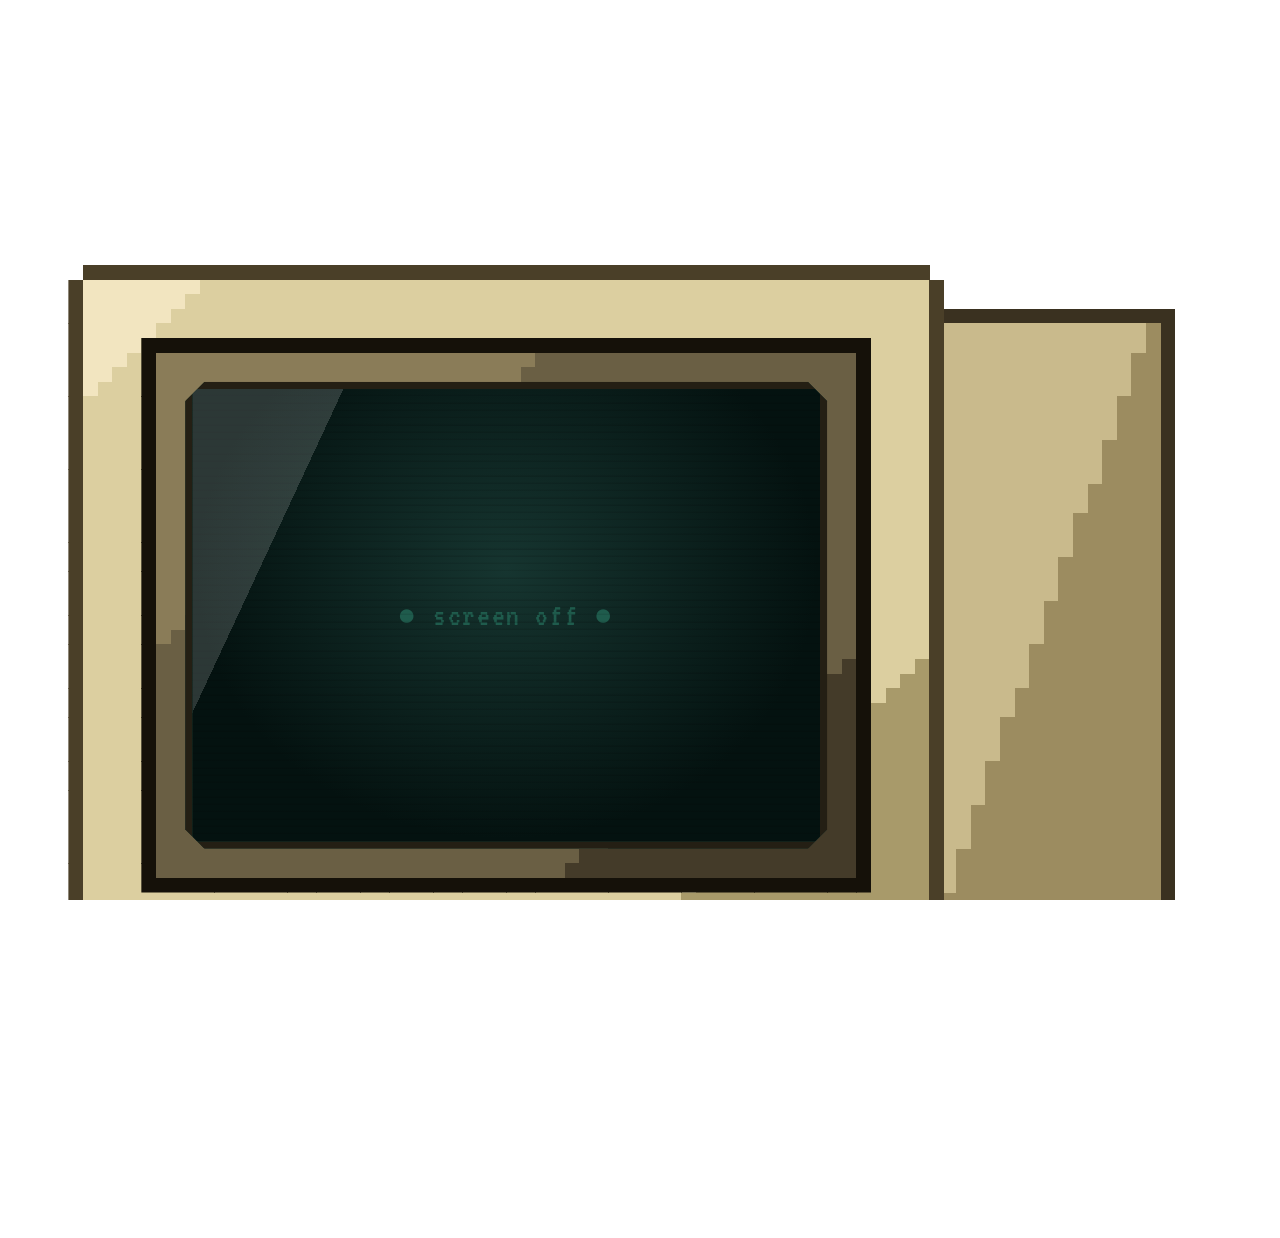
==== commit 55836c72: "big mac" ====
--- a/assets/macintosh-pixel-art.html
+++ b/assets/macintosh-pixel-art.html
@@ -51,7 +51,7 @@
       .stage {
         position: relative;
         width: 470px;
-        height: 590px; /* taller to include keyboard+mouse */
+        height: 370px; /* mac body only */
         user-select: none;
         flex-shrink: 0;
       }
@@ -768,64 +768,6 @@
             <div class="power-led" id="powerLed"></div>
             <div class="mac-base"></div>
           </div>
-        </div>
-
-        <!-- KEYBOARD -->
-        <div class="keyboard">
-          <div class="keyboard-bg" id="kbBg"></div>
-          <div class="kb-keys">
-            <div class="kb-row">
-              <div class="key"></div>
-              <div class="key"></div>
-              <div class="key"></div>
-              <div class="key"></div>
-              <div class="key"></div>
-              <div class="key"></div>
-              <div class="key"></div>
-              <div class="key"></div>
-              <div class="key"></div>
-              <div class="key"></div>
-              <div class="key"></div>
-              <div class="key wide"></div>
-            </div>
-            <div class="kb-row">
-              <div class="key wide"></div>
-              <div class="key"></div>
-              <div class="key"></div>
-              <div class="key"></div>
-              <div class="key"></div>
-              <div class="key"></div>
-              <div class="key"></div>
-              <div class="key"></div>
-              <div class="key"></div>
-              <div class="key"></div>
-              <div class="key"></div>
-              <div class="key"></div>
-            </div>
-            <div class="kb-row">
-              <div class="key wide"></div>
-              <div class="key"></div>
-              <div class="key"></div>
-              <div class="key"></div>
-              <div class="key"></div>
-              <div class="key"></div>
-              <div class="key"></div>
-              <div class="key"></div>
-              <div class="key"></div>
-              <div class="key wide"></div>
-            </div>
-            <div class="kb-row">
-              <div class="key wide"></div>
-              <div class="key space"></div>
-              <div class="key wide"></div>
-            </div>
-          </div>
-        </div>
-
-        <!-- MOUSE -->
-        <div class="mouse-wrap">
-          <div class="mouse-bg" id="mouseBg"></div>
-          <div class="mouse-seam"></div>
         </div>
       </div>
     </div>
@@ -1131,16 +1073,6 @@
         38,
         BEZEL_PALETTE,
       );
-      document.getElementById("kbBg").innerHTML = pixelPanel(
-        70,
-        16,
-        KB_PALETTE,
-      );
-      document.getElementById("mouseBg").innerHTML = pixelPanel(
-        16,
-        13,
-        MOUSE_PALETTE,
-      );
       document.getElementById("bootIcon").innerHTML = ICONS.happyMac;
       document.getElementById("appleBadge").innerHTML = ICONS.appleRainbow;
       document.getElementById("menuApple").innerHTML = ICONS.appleRainbow;
@@ -1152,11 +1084,12 @@
       function fitStage() {
         const wrap = document.getElementById("sceneWrap");
         const stageW = 470,
-          stageH = 590;
-        const avW = window.innerWidth * 0.98;
-        const avH = window.innerHeight * 0.98;
-        const scale = Math.min(1, avW / stageW, avH / stageH);
+          stageH = 370;
+        const avW = window.innerWidth;
+        const avH = window.innerHeight;
+        const scale = Math.min(avW / stageW, avH / stageH);
         wrap.style.transform = `scale(${scale})`;
+        wrap.style.transformOrigin = "top center";
         wrap.style.width = stageW + "px";
         wrap.style.height = stageH + "px";
       }
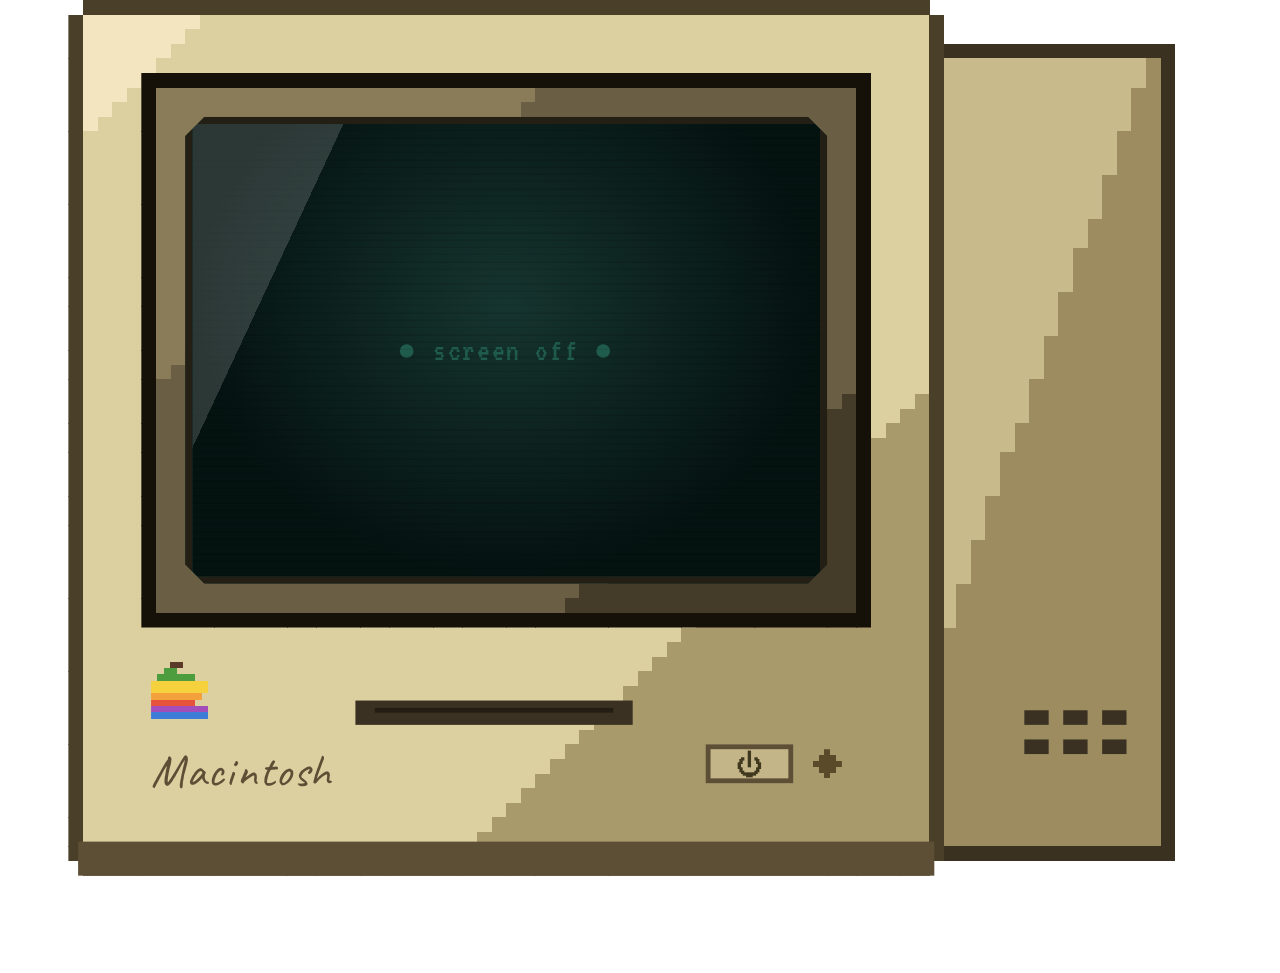
==== commit 11ef917c: "responsive mac pc" ====
--- a/assets/macintosh-pixel-art.html
+++ b/assets/macintosh-pixel-art.html
@@ -28,6 +28,7 @@
       }
       html,
       body {
+        width: 100%;
         height: 100%;
         margin: 0;
         overflow: hidden;
@@ -35,7 +36,7 @@
       body {
         background: transparent;
         display: flex;
-        align-items: center;
+        align-items: flex-start;
         justify-content: center;
         font-family: var(--pixel-font);
         image-rendering: pixelated;
@@ -43,9 +44,9 @@
 
       /* ============ SCENE WRAP — responsive scale ============ */
       .scene-wrap {
-        transform-origin: center center;
+        transform-origin: top center;
         display: flex;
-        align-items: center;
+        align-items: flex-start;
         justify-content: center;
       }
       .stage {
@@ -1085,13 +1086,14 @@
         const wrap = document.getElementById("sceneWrap");
         const stageW = 470,
           stageH = 370;
-        const avW = window.innerWidth;
-        const avH = window.innerHeight;
-        const scale = Math.min(avW / stageW, avH / stageH);
-        wrap.style.transform = `scale(${scale})`;
-        wrap.style.transformOrigin = "top center";
+        const scale = Math.min(
+          window.innerWidth / stageW,
+          window.innerHeight / stageH,
+        );
         wrap.style.width = stageW + "px";
         wrap.style.height = stageH + "px";
+        wrap.style.transformOrigin = "top center";
+        wrap.style.transform = "scale(" + scale + ")";
       }
       fitStage();
       window.addEventListener("resize", fitStage);
